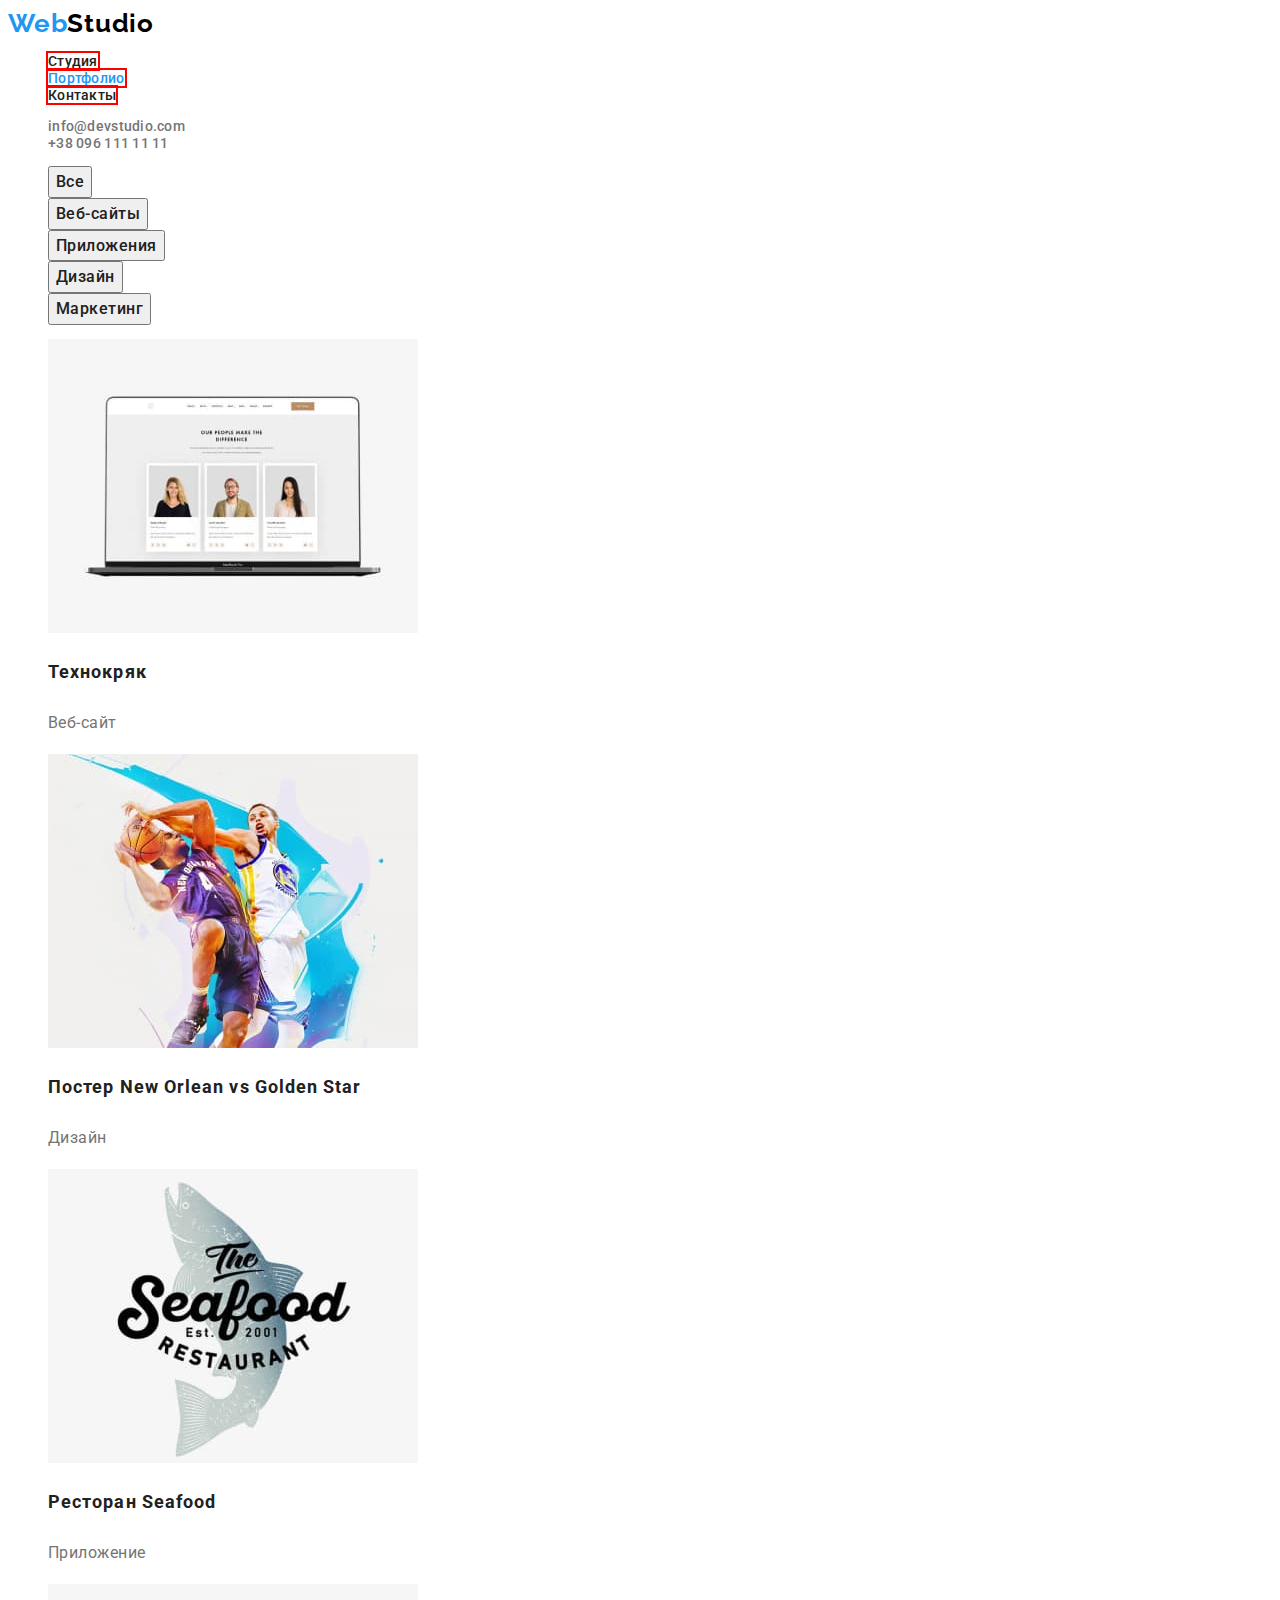
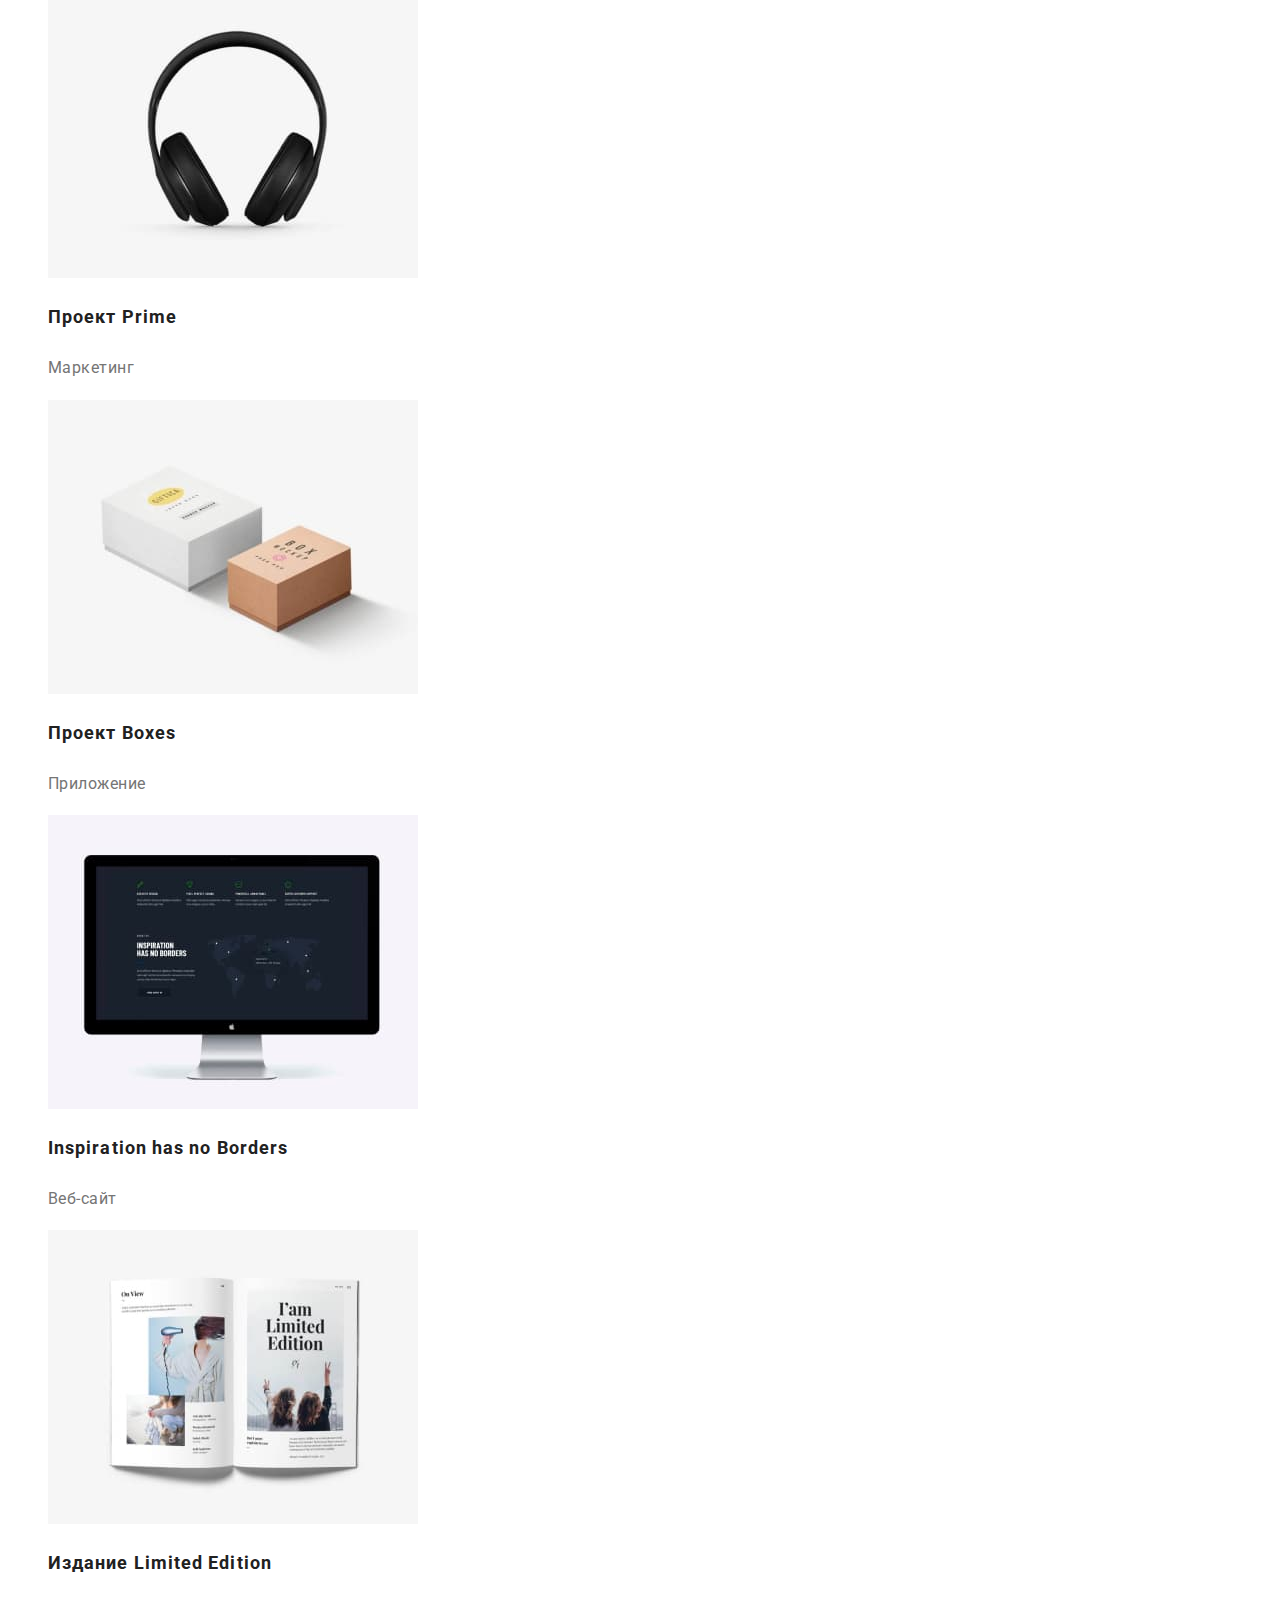
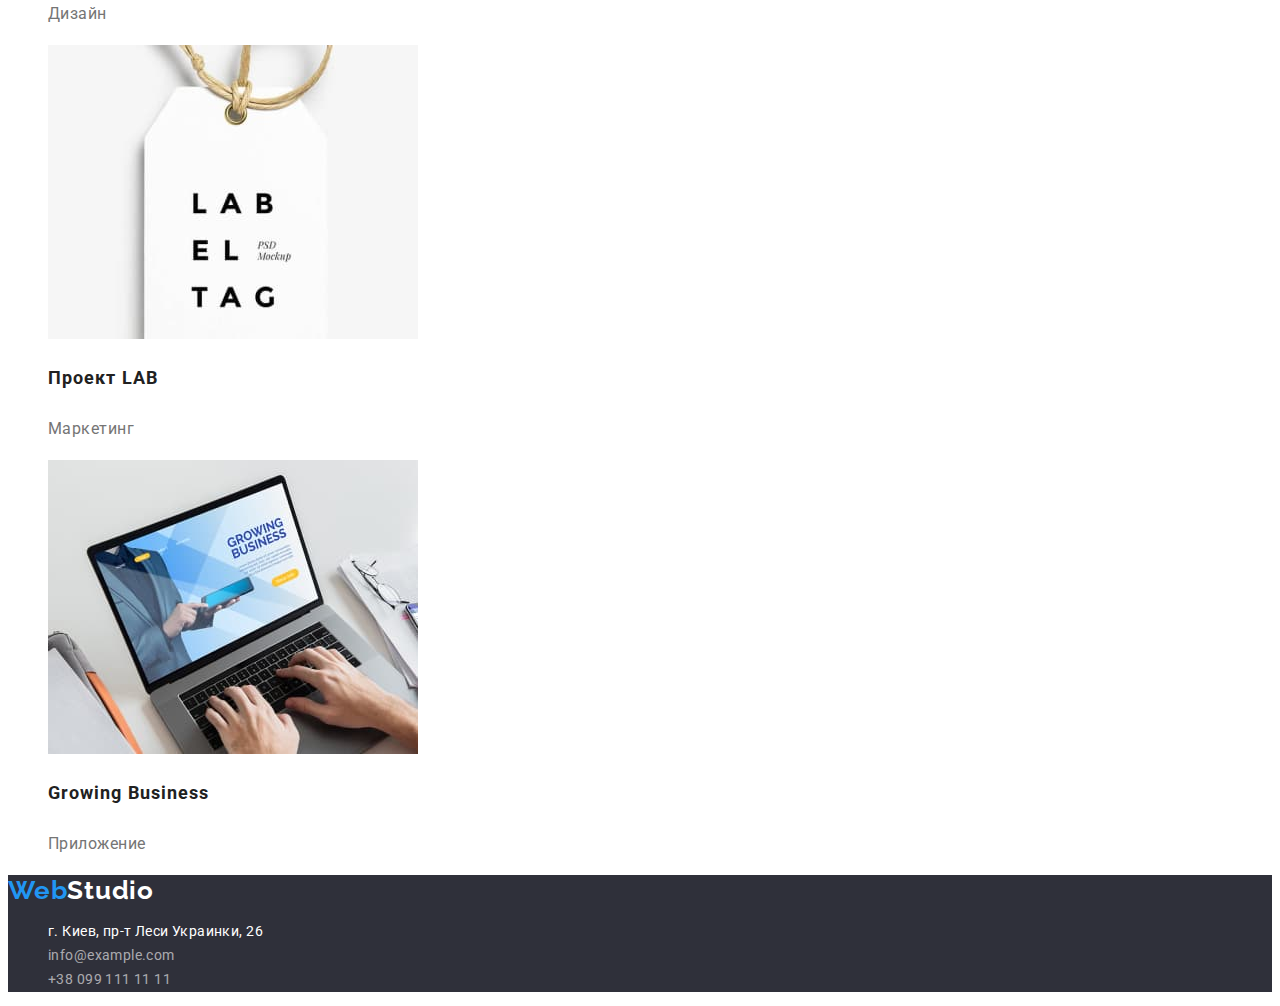
==== portfolio.html @ d34daca7 "Initial commit" ====
<!DOCTYPE html>
<html lang="ru">

<head>
  <meta charset="UTF-8" />
  <meta http-equiv="X-UA-Compatible" content="IE=edge" />
  <meta name="viewport" content="width=device-width, initial-scale=1.0" />
  <title>Наши Проекты</title>
  <link rel="stylesheet" href="./css/styles.css">
  <link rel="preconnect" href="https://fonts.googleapis.com">
  <link rel="preconnect" href="https://fonts.gstatic.com" crossorigin>
  <link href="https://fonts.googleapis.com/css2?family=Raleway:wght@700&family=Roboto:wght@400;500;700;900&display=swap"
    rel="stylesheet">
</head>

<body>
  <header>
    <nav>
      <a href="/" class="logo-black link-item"> <span class="logo-accent">Web</span>Studio</a>
      <ul class="list">
        <li><a href="./index.html" class="section nav-list-item link-item " >Студия</a></li>
        <li><a href="./portfolio.html" class="section nav-list-item link-item current ">Портфолио</a></li>
        <li><a href="" class="section nav-list-item link-item">Контакты</a></li>
      </ul>
    </nav>
    <ul class="list">
      <li><a href="mailto:info@devstudio.com" class="link-item nav-list-item header-contact-info">info@devstudio.com</a></li>
      <li><a href="tel:++380961111111" class="link-item nav-list-item header-contact-info">+38 096 111 11 11</a></li>
    </ul>
  </header>

  <main>
    <section>
      <h1 hidden>Наши проекты</h1>
      <ul class="list">
        <li><button type="button" class="link-item portfolio-bts" >Все</button></li>
        <li><button type="button" class="link-item portfolio-bts" >Веб-сайты</button></li>
        <li><button type="button" class="link-item portfolio-bts" >Приложения</button></li>
        <li><button type="button" class="link-item portfolio-bts" >Дизайн</button></li>
        <li><button type="button" class="link-item portfolio-bts" >Маркетинг</button></li>
      </ul>

      <ul class="list">
        <li>
          <a href=""><img src="./images/portfolio-image/img1.jpg" alt="Веб сайт Технокряк" width="370"
              /></a>
          <p class="portfolio-card-title">Технокряк</p>
          <p class="portfolio-card-item">Веб-сайт</p>
        </li>
        <li>
          <a href=""><img src="./images/portfolio-image/img2.jpg" alt="Дизайн постера" width="370"
               /></a>
          <p class="portfolio-card-title">Постер New Orlean vs Golden Star</p>
          <p class="portfolio-card-item">Дизайн</p>
        </li>
        <li>
          <a href=""><img src="./images/portfolio-image/img3.jpg" alt="Приложение Seafood" width="370"
              /></a>
          <p class="portfolio-card-title">Ресторан Seafood</p>
          <p class="portfolio-card-item">Приложение</p>
        </li>
        <li>
          <a href=""><img src="./images/portfolio-image/img4.jpg" alt="Маркетинговое решение для Prime"
              width="370" /></a>
          <p class="portfolio-card-title">Проект Prime</p>
          <p class="portfolio-card-item">Маркетинг</p>
        </li>
        <li>
          <a href=""><img src="./images/portfolio-image/img5.jpg" alt="Приложение для Boxes" width="370"
               /></a>
          <p class="portfolio-card-title">Проект Boxes</p>
          <p class="portfolio-card-item">Приложение</p>
        </li>
        <li>
          <a href=""><img src="./images/portfolio-image/img6.jpg" alt="Веб сайт Inspiration has no Borders"
              width="370" /></a>
          <p class="portfolio-card-title">Inspiration has no Borders</p>
          <p class="portfolio-card-item">Веб-сайт</p>
        </li>
        <li>
          <a href=""><img src="./images/portfolio-image/img7.jpg" alt="Пример дизайна" width="370"
              /></a>
          <p class="portfolio-card-title">Издание Limited Edition</p>
          <p class="portfolio-card-item">Дизайн</p>
        </li>
        <li>
          <a href=""><img src="./images/portfolio-image/img8.jpg" alt="Маркетинговое решение для LAB" width="370"
              /></a>
          <p class="portfolio-card-title">Проект LAB</p>
          <p class="portfolio-card-item">Маркетинг</p>
        </li>
        <li>
          <a href=""><img src="./images/portfolio-image/img9.jpg" alt="Образец приложения Growing Business"
              width="370" /></a>
          <p class="portfolio-card-title">Growing Business</p>
          <p class="portfolio-card-item">Приложение</p>
        </li>
      </ul>
    </section>
  </main>

  <footer class="hero-footer-bgc">
    <a href="./index.html" class="logo-white link-item"> <span class="logo-accent">Web</span>Studio</a>
    <address>
      <ul class="list">
        <li>
          <a href="https://goo.gl/maps/qaQWtetsvkvFNspj7" class="link-item footer-adress">г. Киев, пр-т Леси Украинки, 26</a>
        </li>
        <li><a href="mailto:info@example.com" class="link-item footer-contact-info">info@example.com</a></li>
        <li><a href="tel:++380991111111" class="link-item footer-contact-info">+38 099 111 11 11</a></li>
      </ul>
    </address>
  </footer>
</body>

</html>
---- css/styles.css ----
/* палитра цветов */
/* основной светло черный #757575
    черный для заголовков #212121
    акцентный синий #2196F3
    белый #FFFFFF
    Полупрозрачные контакты rgba(255, 255, 255, 0.6)        #FFFFFF99
    hover главной кнопки #188CE8
    hero bgc #2F303A
    Наша корманда bgc #F5F4FA
    */

:root {
    --main-color: #757575;
    --secondary-color: #ffffff;
    --section-color: #212121;
    --accent-color: #2196f3;
    --black-color: #000000;
    --footer-contact-color: rgba(255, 255, 255, 0.6);
    --bgc-semiblack: #2f303a;
}

body {
    color: var(--main-color);
    background-color: #ffffff;
    font-family: 'Roboto';
    font-size: 14px;
    
}

.logo-accent {
    color: var(--accent-color);
    font-family: 'Raleway';
    font-weight: 700;
    line-height: 1.19;
    letter-spacing: 0.03em;
    font-size: 26px;
}

.logo-black {
    font-family: 'Raleway';
    color: var(--black-color);
    font-weight: 700;
    font-size: 26px;
    line-height: 1.19;
    letter-spacing: 0.03em;
}

.logo-white {
    color: var(--secondary-color);
    font-family: 'Raleway';
    font-weight: 700;
    font-size: 26px;
    line-height: 1.19;
    letter-spacing: 0.03em;
}

.section {
    color: var(--section-color);
    outline: 2px solid red;
}

.hero-footer-bgc {
    background-color: var(--bgc-semiblack);
}

.nav-list-item {
    font-weight: 500;
    line-height: 1.14;
    letter-spacing: 0.02em;
}

.nav-list-item:hover,
.nav-list-item:focus {
    color: var(--accent-color);
}

.list {
    list-style: none;
}

.link-item {
    text-decoration: none;
}

.current {
    color: var(--accent-color);
}

.header-contact-info {
    color: var(--main-color);
    font-style: normal;
}

.header-contact-info:hover,
.header-contact-info:focus {
    color: var(--accent-color);
    font-style: normal;
}

.footer-contact-info {
    color: var(--footer-contact-color);
    line-height: 1.71;
    letter-spacing: 0.03em;
    font-style: normal;
}

.footer-contact-info:hover,
.footer-contact-info:focus {
    color: var(--accent-color);
    font-style: normal;
}

.footer-adress {
    color: var(--secondary-color);
    line-height: 1.71;
    letter-spacing: 0.03em;
    font-style: normal;
}

.hero-title {
    color: var(--secondary-color);
    font-weight: 900;
    font-size: 44px;
    line-height: 1.36;
    text-align: center;
    letter-spacing: 0.06em;
    text-transform: uppercase;
    
}

.hero-btn {
    font-family: inherit;
    font-weight: 700;
    font-size: 16px;
    line-height: 1.88;
    display: flex;
    align-items: center;
    text-align: center;
    letter-spacing: 0.06em;
    color: var(--secondary-color);
    background-color: #2196F3;
    cursor: pointer;
}

.hero-btn:hover,
.hero-btn:focus {
    background-color: #188CE8;
}

.features-title {
    font-size: 14px;
    font-weight: 700;
    text-transform: uppercase;
    color: var(--section-color);
}

.jobs-team-title {
    font-weight: 700;
    font-size: 36px;
    line-height: 1.17;
    text-align: center;
    letter-spacing: 0.03em;

}

.card-item-title {
    font-weight: 500;
    font-size: 16px;
    line-height: 1.19;
    /* text-align: center; */
    letter-spacing: 0.03em;
}

.card-item-prof {
    font-size: 16px;
    line-height: 1.19;
    /* text-align: center; */
    letter-spacing: 0.03em;
    color: var(--main-color);
}

.portfolio-bts {
    font-family: inherit;
    font-weight: 500;
    font-size: 16px;
    line-height: 1.62;
    text-align: center;
    letter-spacing: 0.03em;
    color: var(--section-color);
    cursor: pointer;
}

.portfolio-bts:hover,
.portfolio-bts:focus {
    background-color: var(--accent-color);
}

.portfolio-card-title {
    font-weight: 700;
    font-size: 18px;
    line-height: 2.0;
    letter-spacing: 0.06em;
    color: var(--section-color);
}

.portfolio-card-item {
    font-size: 16px;
    line-height: 1.88;
    letter-spacing: 0.03em;

}
.our-team-bgc {
    background-color: #F5F4FA;
}
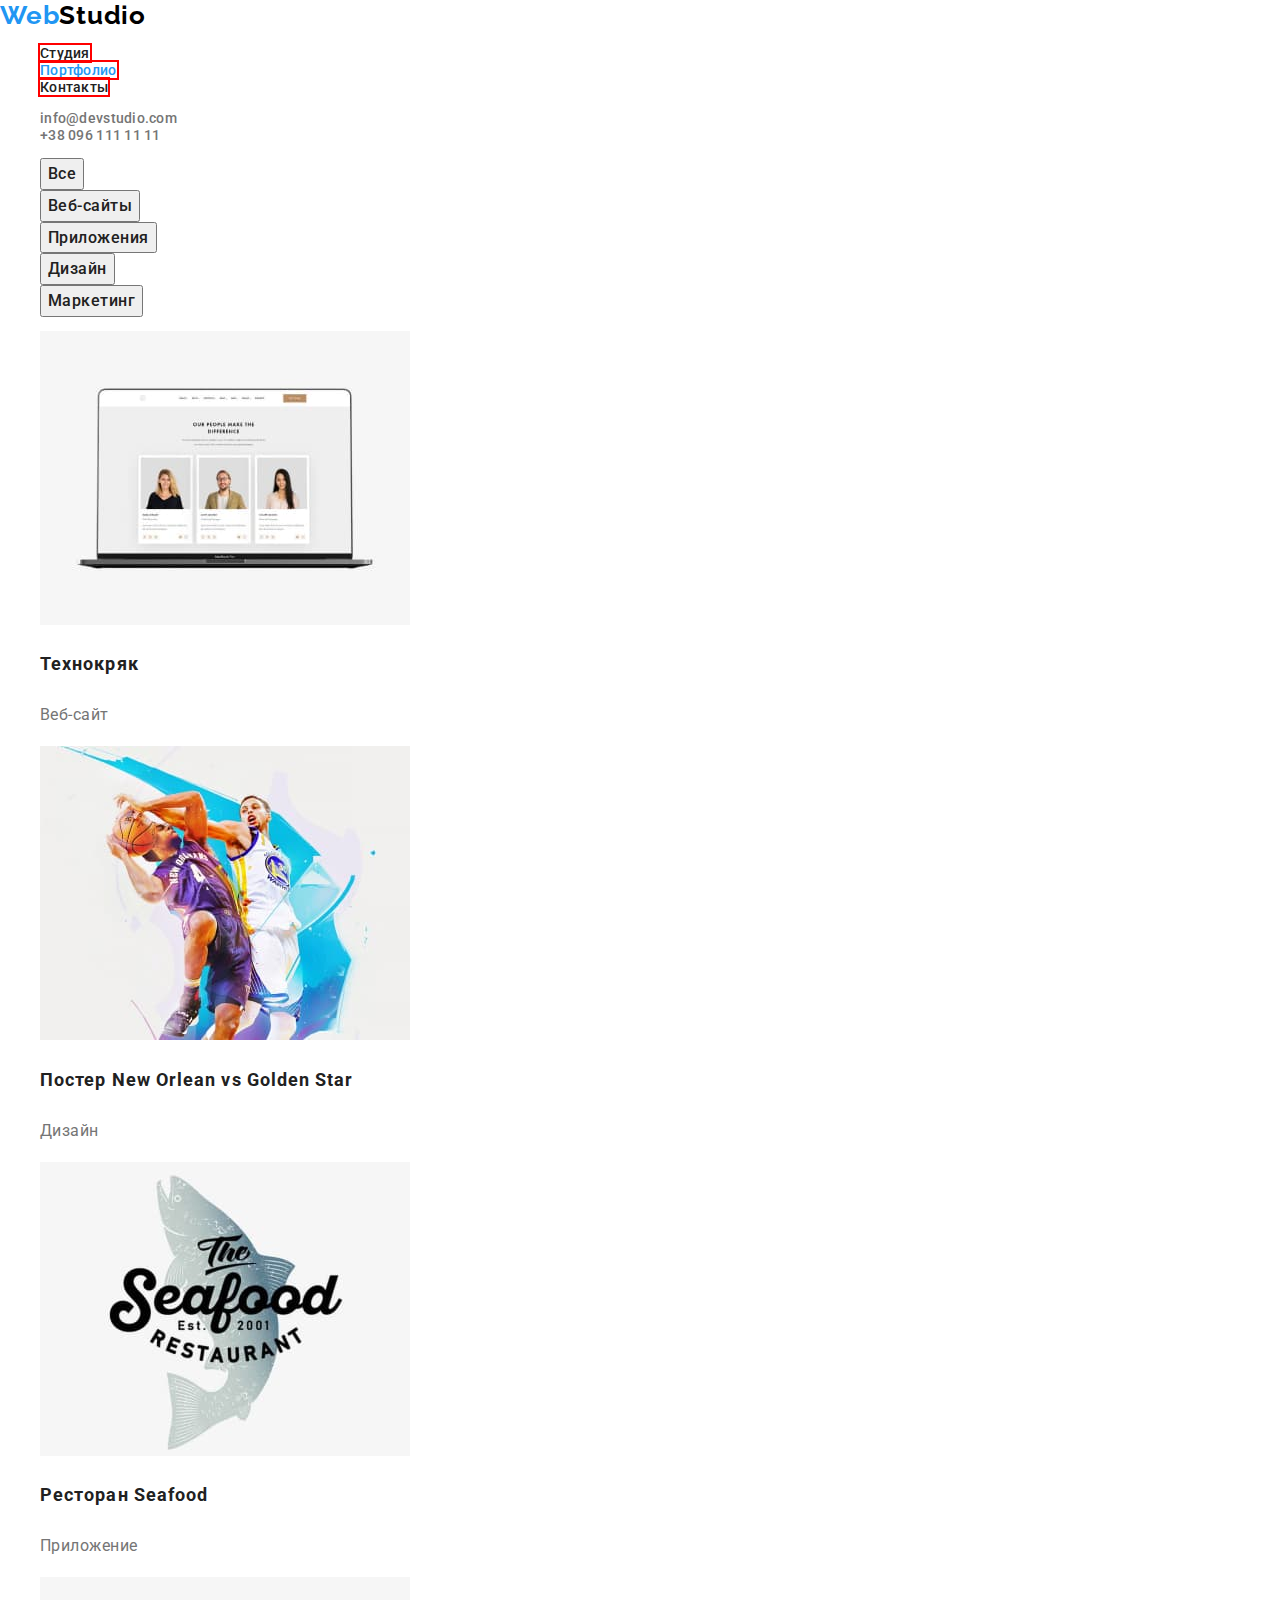
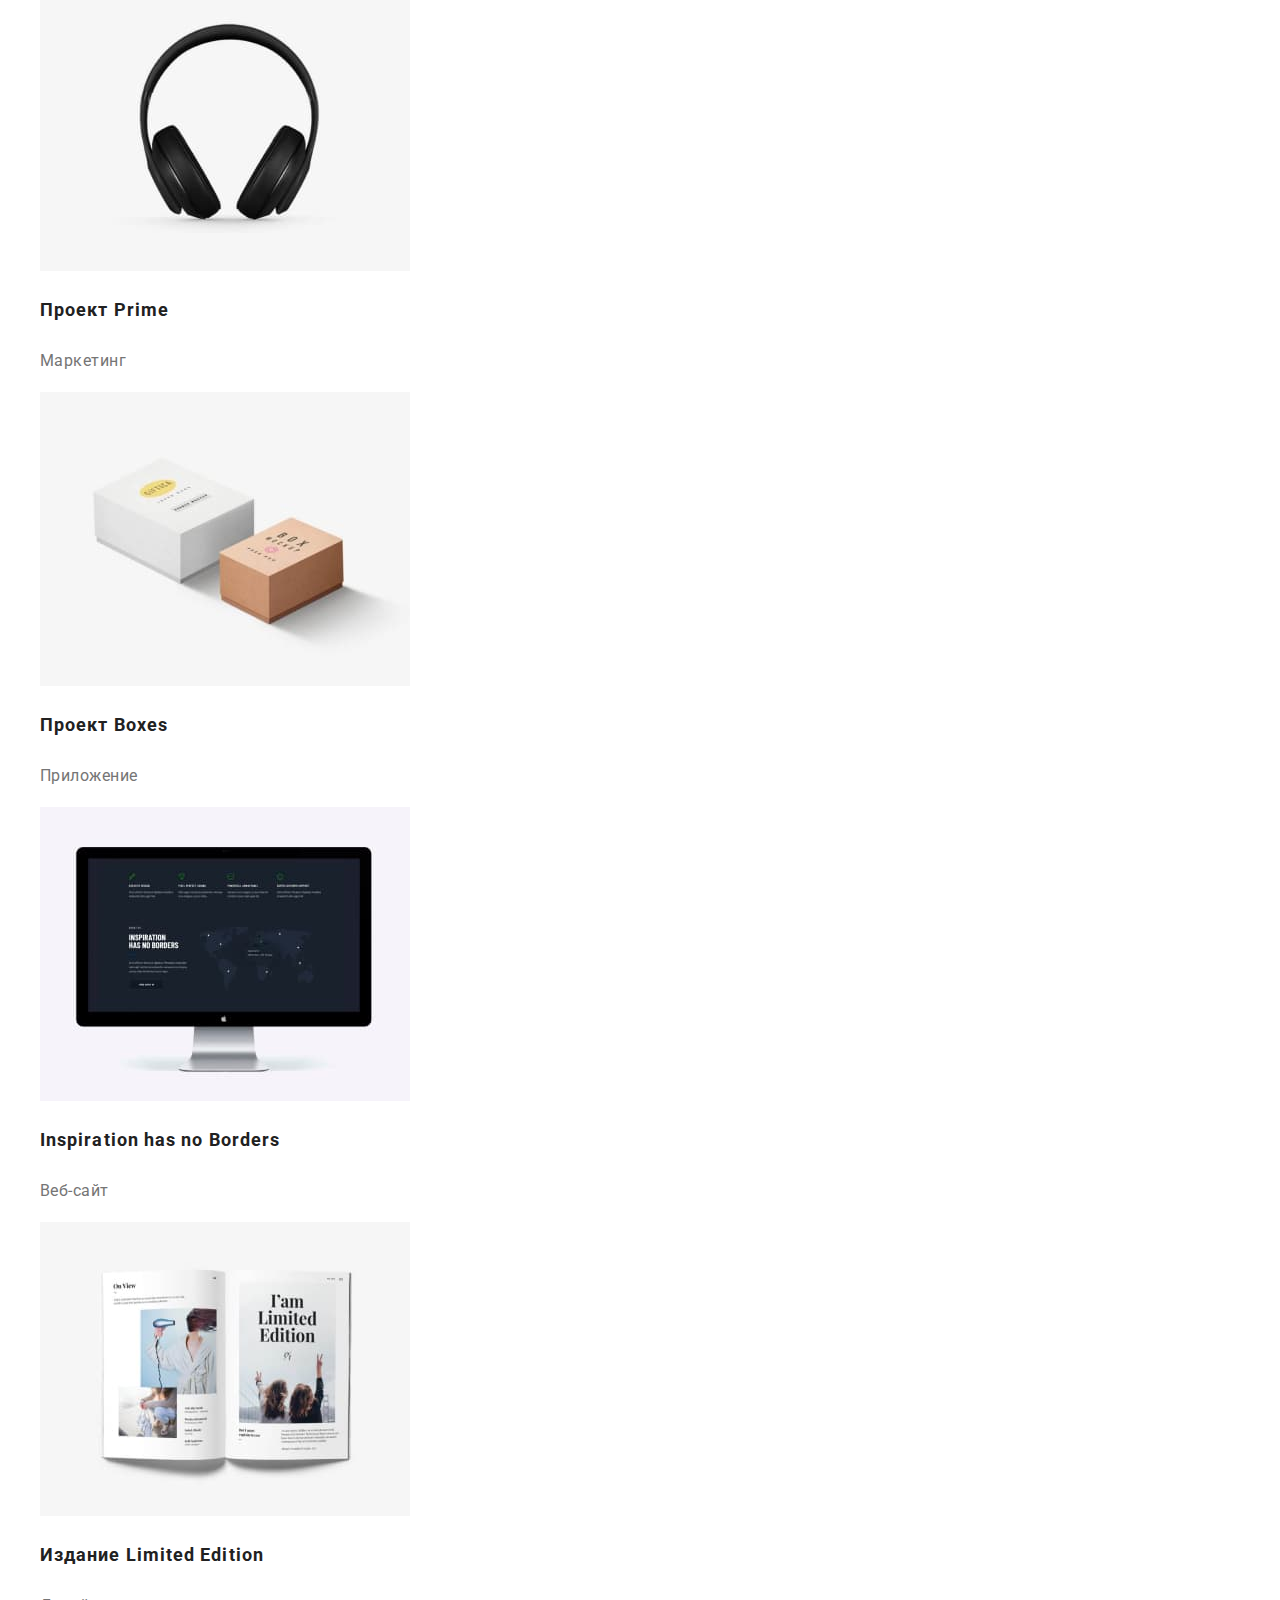
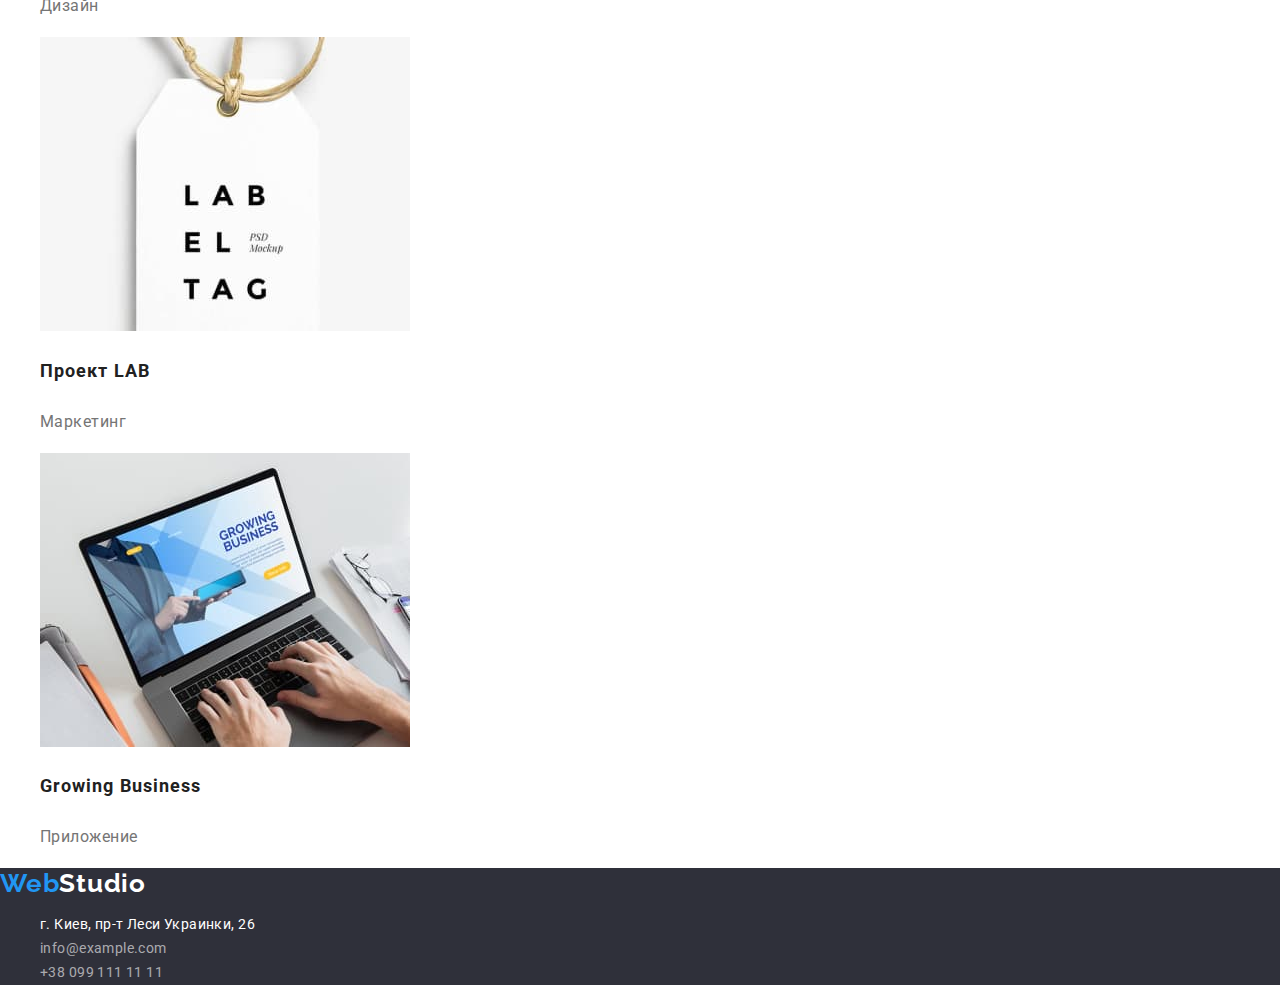
==== commit 3dee3780: "normalize" ====
--- a/portfolio.html
+++ b/portfolio.html
@@ -6,6 +6,7 @@
   <meta http-equiv="X-UA-Compatible" content="IE=edge" />
   <meta name="viewport" content="width=device-width, initial-scale=1.0" />
   <title>Наши Проекты</title>
+  <link rel="stylesheet" href="https://cdnjs.cloudflare.com/ajax/libs/modern-normalize/1.1.0/modern-normalize.min.css">
   <link rel="stylesheet" href="./css/styles.css">
   <link rel="preconnect" href="https://fonts.googleapis.com">
   <link rel="preconnect" href="https://fonts.gstatic.com" crossorigin>
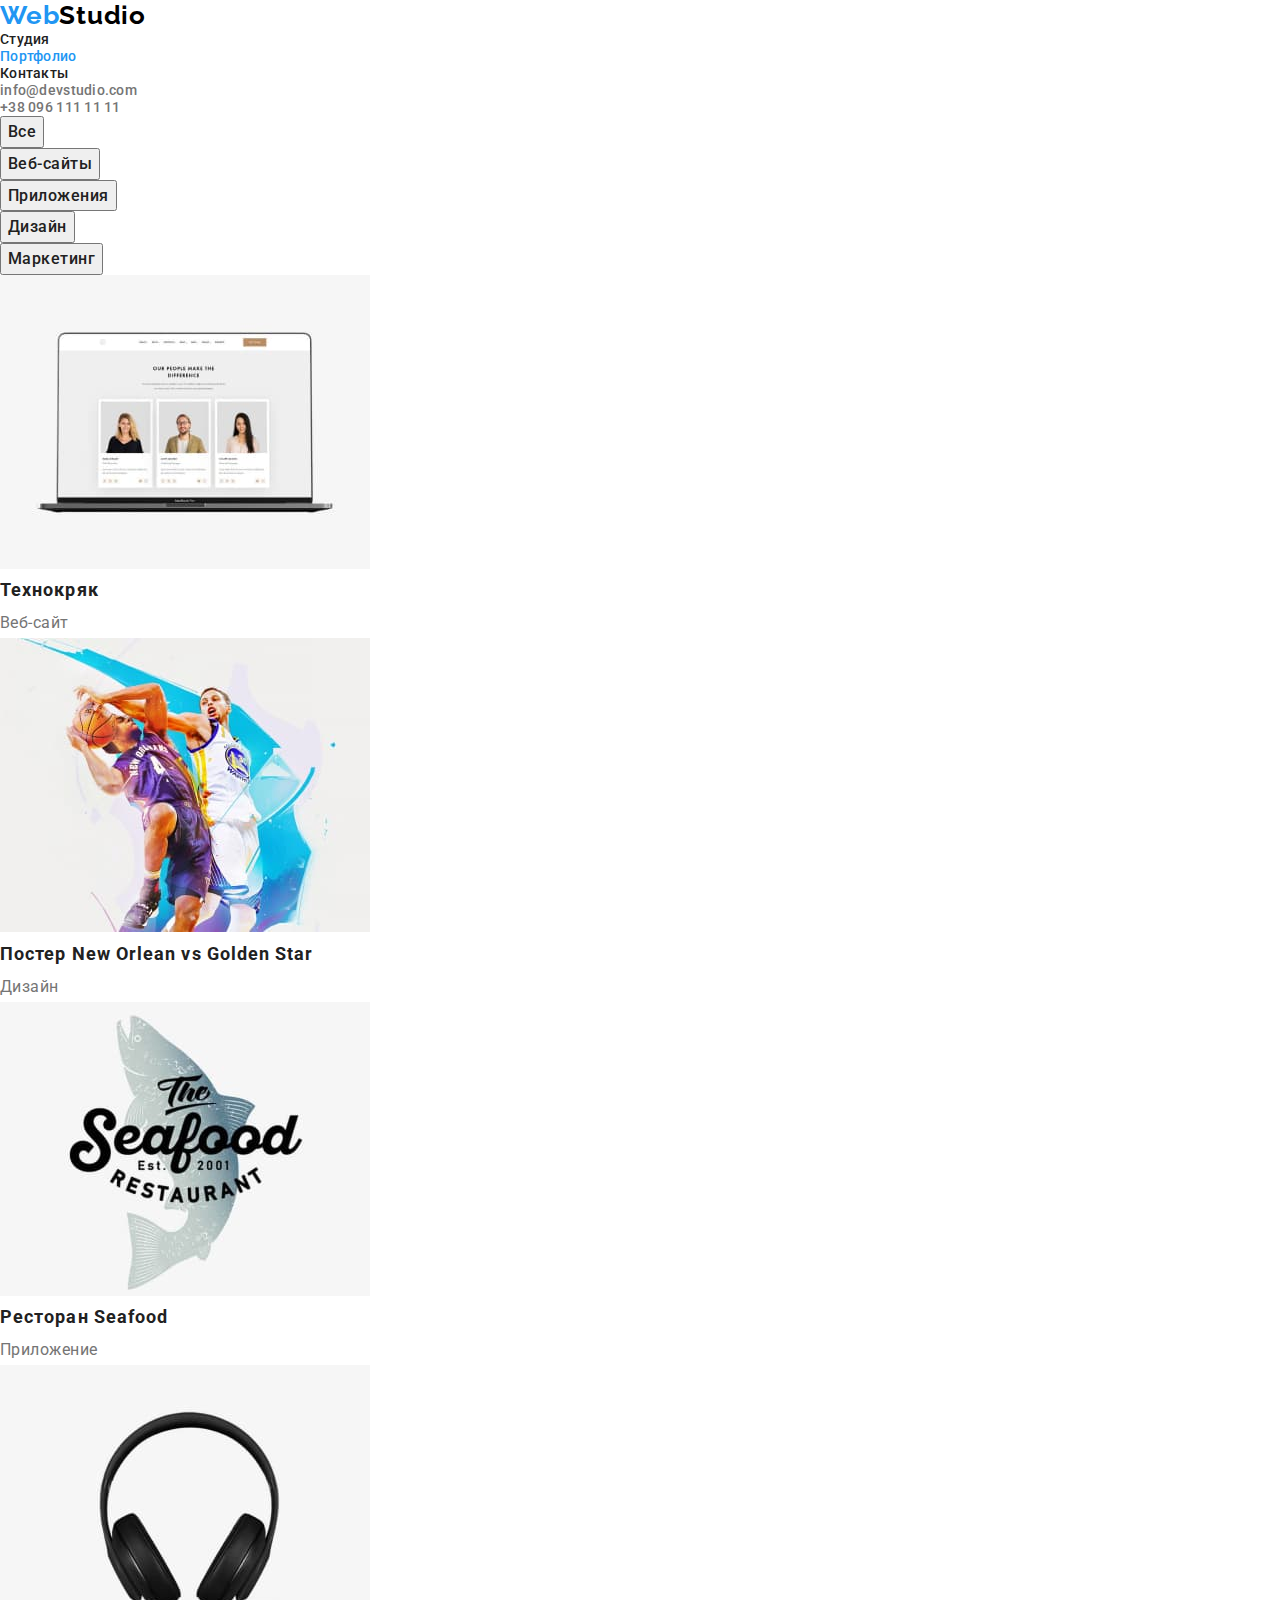
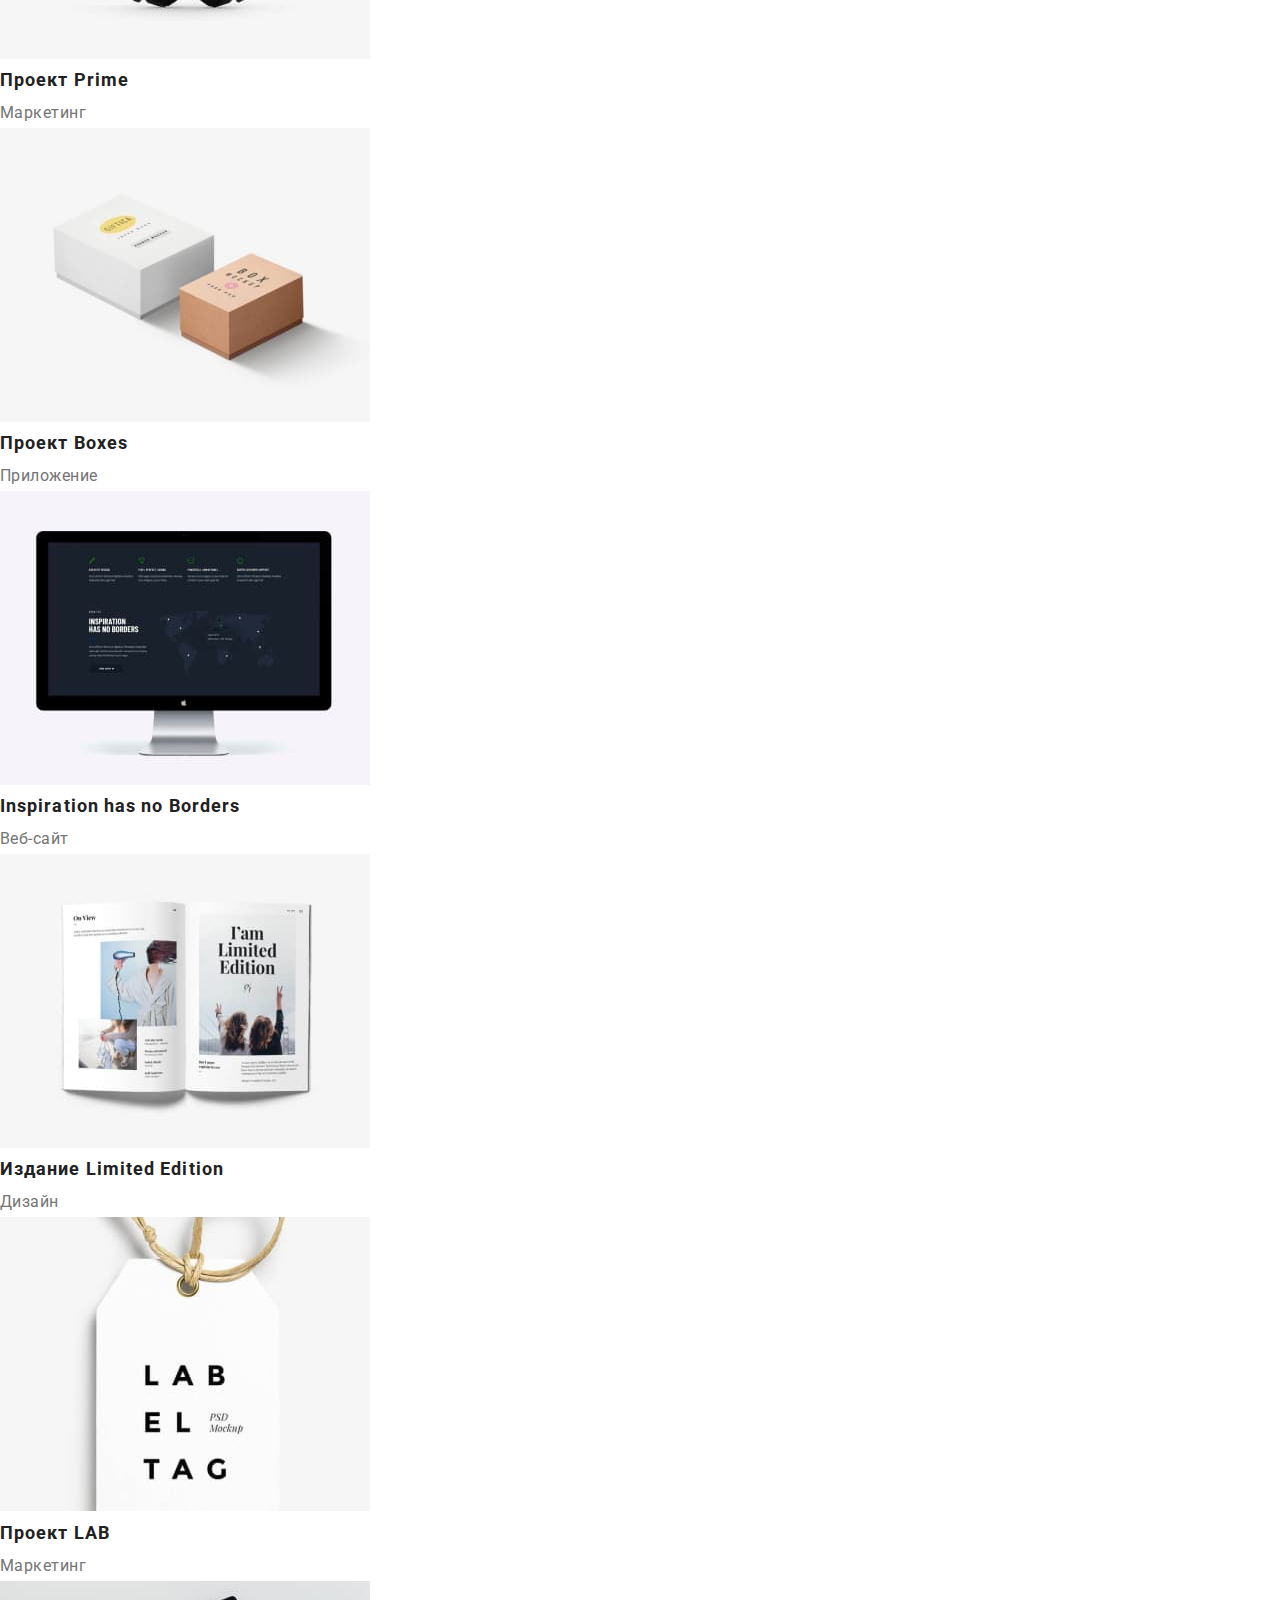
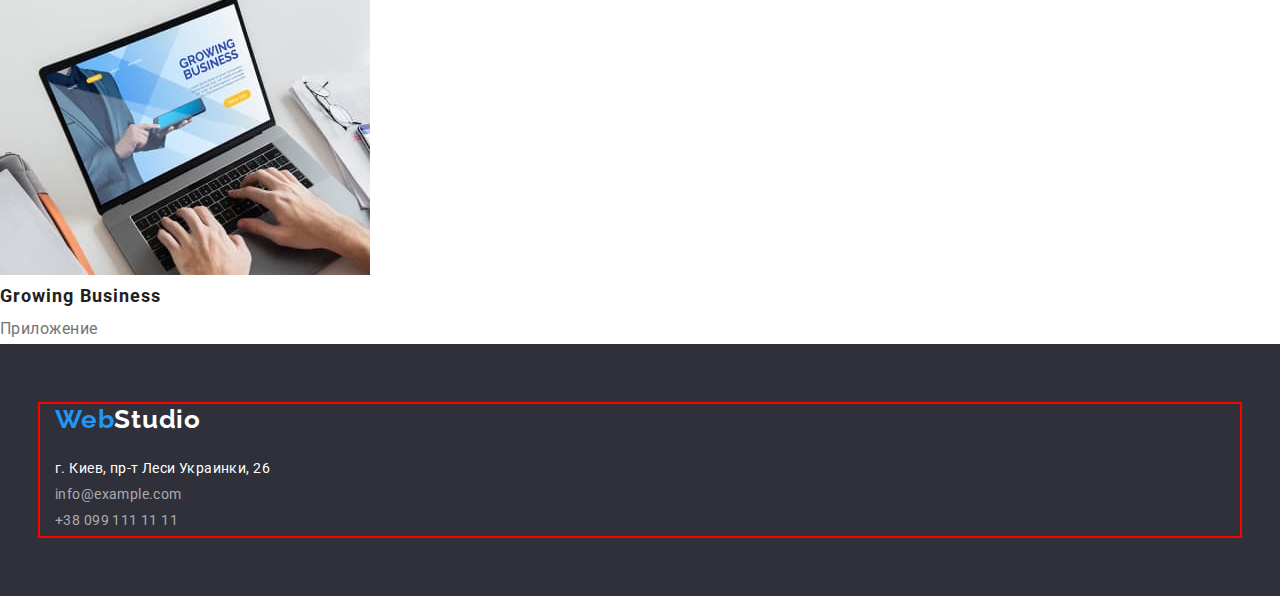
==== commit 463829c4: "3" ====
--- a/portfolio.html
+++ b/portfolio.html
@@ -19,13 +19,14 @@
     <nav>
       <a href="/" class="logo-black link-item"> <span class="logo-accent">Web</span>Studio</a>
       <ul class="list">
-        <li><a href="./index.html" class="section nav-list-item link-item " >Студия</a></li>
+        <li><a href="./index.html" class="section nav-list-item link-item ">Студия</a></li>
         <li><a href="./portfolio.html" class="section nav-list-item link-item current ">Портфолио</a></li>
         <li><a href="" class="section nav-list-item link-item">Контакты</a></li>
       </ul>
     </nav>
     <ul class="list">
-      <li><a href="mailto:info@devstudio.com" class="link-item nav-list-item header-contact-info">info@devstudio.com</a></li>
+      <li><a href="mailto:info@devstudio.com" class="link-item nav-list-item header-contact-info">info@devstudio.com</a>
+      </li>
       <li><a href="tel:++380961111111" class="link-item nav-list-item header-contact-info">+38 096 111 11 11</a></li>
     </ul>
   </header>
@@ -34,29 +35,26 @@
     <section>
       <h1 hidden>Наши проекты</h1>
       <ul class="list">
-        <li><button type="button" class="link-item portfolio-bts" >Все</button></li>
-        <li><button type="button" class="link-item portfolio-bts" >Веб-сайты</button></li>
-        <li><button type="button" class="link-item portfolio-bts" >Приложения</button></li>
-        <li><button type="button" class="link-item portfolio-bts" >Дизайн</button></li>
-        <li><button type="button" class="link-item portfolio-bts" >Маркетинг</button></li>
+        <li><button type="button" class="link-item portfolio-bts">Все</button></li>
+        <li><button type="button" class="link-item portfolio-bts">Веб-сайты</button></li>
+        <li><button type="button" class="link-item portfolio-bts">Приложения</button></li>
+        <li><button type="button" class="link-item portfolio-bts">Дизайн</button></li>
+        <li><button type="button" class="link-item portfolio-bts">Маркетинг</button></li>
       </ul>
 
       <ul class="list">
         <li>
-          <a href=""><img src="./images/portfolio-image/img1.jpg" alt="Веб сайт Технокряк" width="370"
-              /></a>
+          <a href=""><img src="./images/portfolio-image/img1.jpg" alt="Веб сайт Технокряк" width="370" /></a>
           <p class="portfolio-card-title">Технокряк</p>
           <p class="portfolio-card-item">Веб-сайт</p>
         </li>
         <li>
-          <a href=""><img src="./images/portfolio-image/img2.jpg" alt="Дизайн постера" width="370"
-               /></a>
+          <a href=""><img src="./images/portfolio-image/img2.jpg" alt="Дизайн постера" width="370" /></a>
           <p class="portfolio-card-title">Постер New Orlean vs Golden Star</p>
           <p class="portfolio-card-item">Дизайн</p>
         </li>
         <li>
-          <a href=""><img src="./images/portfolio-image/img3.jpg" alt="Приложение Seafood" width="370"
-              /></a>
+          <a href=""><img src="./images/portfolio-image/img3.jpg" alt="Приложение Seafood" width="370" /></a>
           <p class="portfolio-card-title">Ресторан Seafood</p>
           <p class="portfolio-card-item">Приложение</p>
         </li>
@@ -67,8 +65,7 @@
           <p class="portfolio-card-item">Маркетинг</p>
         </li>
         <li>
-          <a href=""><img src="./images/portfolio-image/img5.jpg" alt="Приложение для Boxes" width="370"
-               /></a>
+          <a href=""><img src="./images/portfolio-image/img5.jpg" alt="Приложение для Boxes" width="370" /></a>
           <p class="portfolio-card-title">Проект Boxes</p>
           <p class="portfolio-card-item">Приложение</p>
         </li>
@@ -79,14 +76,12 @@
           <p class="portfolio-card-item">Веб-сайт</p>
         </li>
         <li>
-          <a href=""><img src="./images/portfolio-image/img7.jpg" alt="Пример дизайна" width="370"
-              /></a>
+          <a href=""><img src="./images/portfolio-image/img7.jpg" alt="Пример дизайна" width="370" /></a>
           <p class="portfolio-card-title">Издание Limited Edition</p>
           <p class="portfolio-card-item">Дизайн</p>
         </li>
         <li>
-          <a href=""><img src="./images/portfolio-image/img8.jpg" alt="Маркетинговое решение для LAB" width="370"
-              /></a>
+          <a href=""><img src="./images/portfolio-image/img8.jpg" alt="Маркетинговое решение для LAB" width="370" /></a>
           <p class="portfolio-card-title">Проект LAB</p>
           <p class="portfolio-card-item">Маркетинг</p>
         </li>
@@ -100,17 +95,22 @@
     </section>
   </main>
 
-  <footer class="hero-footer-bgc">
-    <a href="./index.html" class="logo-white link-item"> <span class="logo-accent">Web</span>Studio</a>
-    <address>
-      <ul class="list">
-        <li>
-          <a href="https://goo.gl/maps/qaQWtetsvkvFNspj7" class="link-item footer-adress">г. Киев, пр-т Леси Украинки, 26</a>
-        </li>
-        <li><a href="mailto:info@example.com" class="link-item footer-contact-info">info@example.com</a></li>
-        <li><a href="tel:++380991111111" class="link-item footer-contact-info">+38 099 111 11 11</a></li>
-      </ul>
-    </address>
+  <footer class="section hero-footer-bgc footer">
+    <div class="container">
+      <a href="./index.html" class="logo-white link-item"> <span class="logo-accent">Web</span>Studio</a>
+      <address>
+        <ul class="list footer-list">
+          <li class="footer-list-item">
+            <a href="https://goo.gl/maps/qaQWtetsvkvFNspj7" class="link-item footer-adress">г. Киев, пр-т Леси Украинки,
+              26</a>
+          </li>
+          <li class="footer-list-item"><a href="mailto:info@example.com"
+              class="link-item footer-contact-info">info@example.com</a></li>
+          <li class="footer-list-item"><a href="tel:++380991111111" class="link-item footer-contact-info">+38 099 111 11
+              11</a></li>
+        </ul>
+      </address>
+    </div>
   </footer>
 </body>
 
--- a/css/styles.css
+++ b/css/styles.css
@@ -19,12 +19,39 @@
     --bgc-semiblack: #2f303a;
 }
 
+h1,
+h2,
+h3,
+h4,
+h5,
+h6,
+ul,
+li,
+p {
+    margin: 0;
+    padding: 0;
+}
+
+
 body {
     color: var(--main-color);
     background-color: #ffffff;
     font-family: 'Roboto';
     font-size: 14px;
-    
+
+}
+
+.section {
+    color: var(--section-color);
+
+}
+
+.container {
+    width: 1200px;
+    padding: 0 15px;
+    margin: 0 auto;
+    outline: 2px solid red;
+
 }
 
 .logo-accent {
@@ -54,19 +81,21 @@
     letter-spacing: 0.03em;
 }
 
-.section {
-    color: var(--section-color);
-    outline: 2px solid red;
-}
+
 
 .hero-footer-bgc {
     background-color: var(--bgc-semiblack);
+}
+
+.header {
+    padding: 24px 0;
 }
 
 .nav-list-item {
     font-weight: 500;
     line-height: 1.14;
     letter-spacing: 0.02em;
+    color: var(--section-color);
 }
 
 .nav-list-item:hover,
@@ -95,6 +124,22 @@
 .header-contact-info:focus {
     color: var(--accent-color);
     font-style: normal;
+}
+
+.footer {
+    padding: 60px 0;
+}
+
+.footer-list {
+    height: 81px;
+    display: flex;
+    flex-direction: column;
+    justify-content: space-evenly;
+    margin-top: 20px;
+}
+
+.footer-list-item {
+
 }
 
 .footer-contact-info {
@@ -117,15 +162,23 @@
     font-style: normal;
 }
 
+.hero {
+    padding: 200px 0;
+    text-align: center;
+}
+
 .hero-title {
+    max-width: 696px;
+    margin: 0 auto;
     color: var(--secondary-color);
     font-weight: 900;
     font-size: 44px;
     line-height: 1.36;
-    text-align: center;
     letter-spacing: 0.06em;
     text-transform: uppercase;
-    
+    margin-bottom: 30px;
+
+
 }
 
 .hero-btn {
@@ -133,13 +186,18 @@
     font-weight: 700;
     font-size: 16px;
     line-height: 1.88;
-    display: flex;
-    align-items: center;
-    text-align: center;
+    display: inline-block;
     letter-spacing: 0.06em;
     color: var(--secondary-color);
     background-color: #2196F3;
     cursor: pointer;
+    box-shadow: 0px 4px 4px rgba(0, 0, 0, 0.15);
+    border-radius: 4px;
+    padding: 10px 32px;
+    min-width: 200px;
+    height: 50px;
+    border: 1px solid transparent;
+
 }
 
 .hero-btn:hover,
@@ -147,11 +205,32 @@
     background-color: #188CE8;
 }
 
+
+.features {
+    display: flex;
+    margin: 94px auto;
+}
+
+.features-item {
+    flex-basis: 270px;
+    margin-right: 30px;
+    margin-left: 0;
+
+}
+
+.features-item:last-child {
+    margin-right: 0;
+}
+
 .features-title {
     font-size: 14px;
     font-weight: 700;
     text-transform: uppercase;
     color: var(--section-color);
+}
+
+.features-text {
+    color: var(--main-color);
 }
 
 .jobs-team-title {
@@ -160,8 +239,46 @@
     line-height: 1.17;
     text-align: center;
     letter-spacing: 0.03em;
-
-}
+    margin-bottom: 50px;
+
+}
+
+.jobs-list {
+    display: flex;
+    margin-right: -30px;
+    margin-bottom: 94px;
+
+}
+
+.jobs-list-item {
+    flex-basis: calc(100% / 3 -30px);
+    margin-right: 30px;
+}
+
+.team{
+    padding: 94px 0;
+}
+.team-title {
+    font-weight: 700;
+    font-size: 36px;
+    line-height: 1.17;
+    text-align: center;
+    letter-spacing: 0.03em;
+    margin-bottom: 50px;
+
+}
+
+.team-list{
+    display: flex;
+    padding-right: -30px;
+}
+
+.team-list-item{
+    flex-basis: calc(100% / 4 -30px);
+    padding-right: 30px;
+
+}
+
 
 .card-item-title {
     font-weight: 500;
@@ -178,6 +295,14 @@
     letter-spacing: 0.03em;
     color: var(--main-color);
 }
+.our-team-bgc {
+    background-color: #F5F4FA;
+}
+
+
+/* P O R T F O L I O  */
+
+
 
 .portfolio-bts {
     font-family: inherit;
@@ -209,6 +334,4 @@
     letter-spacing: 0.03em;
 
 }
-.our-team-bgc {
-    background-color: #F5F4FA;
-}+
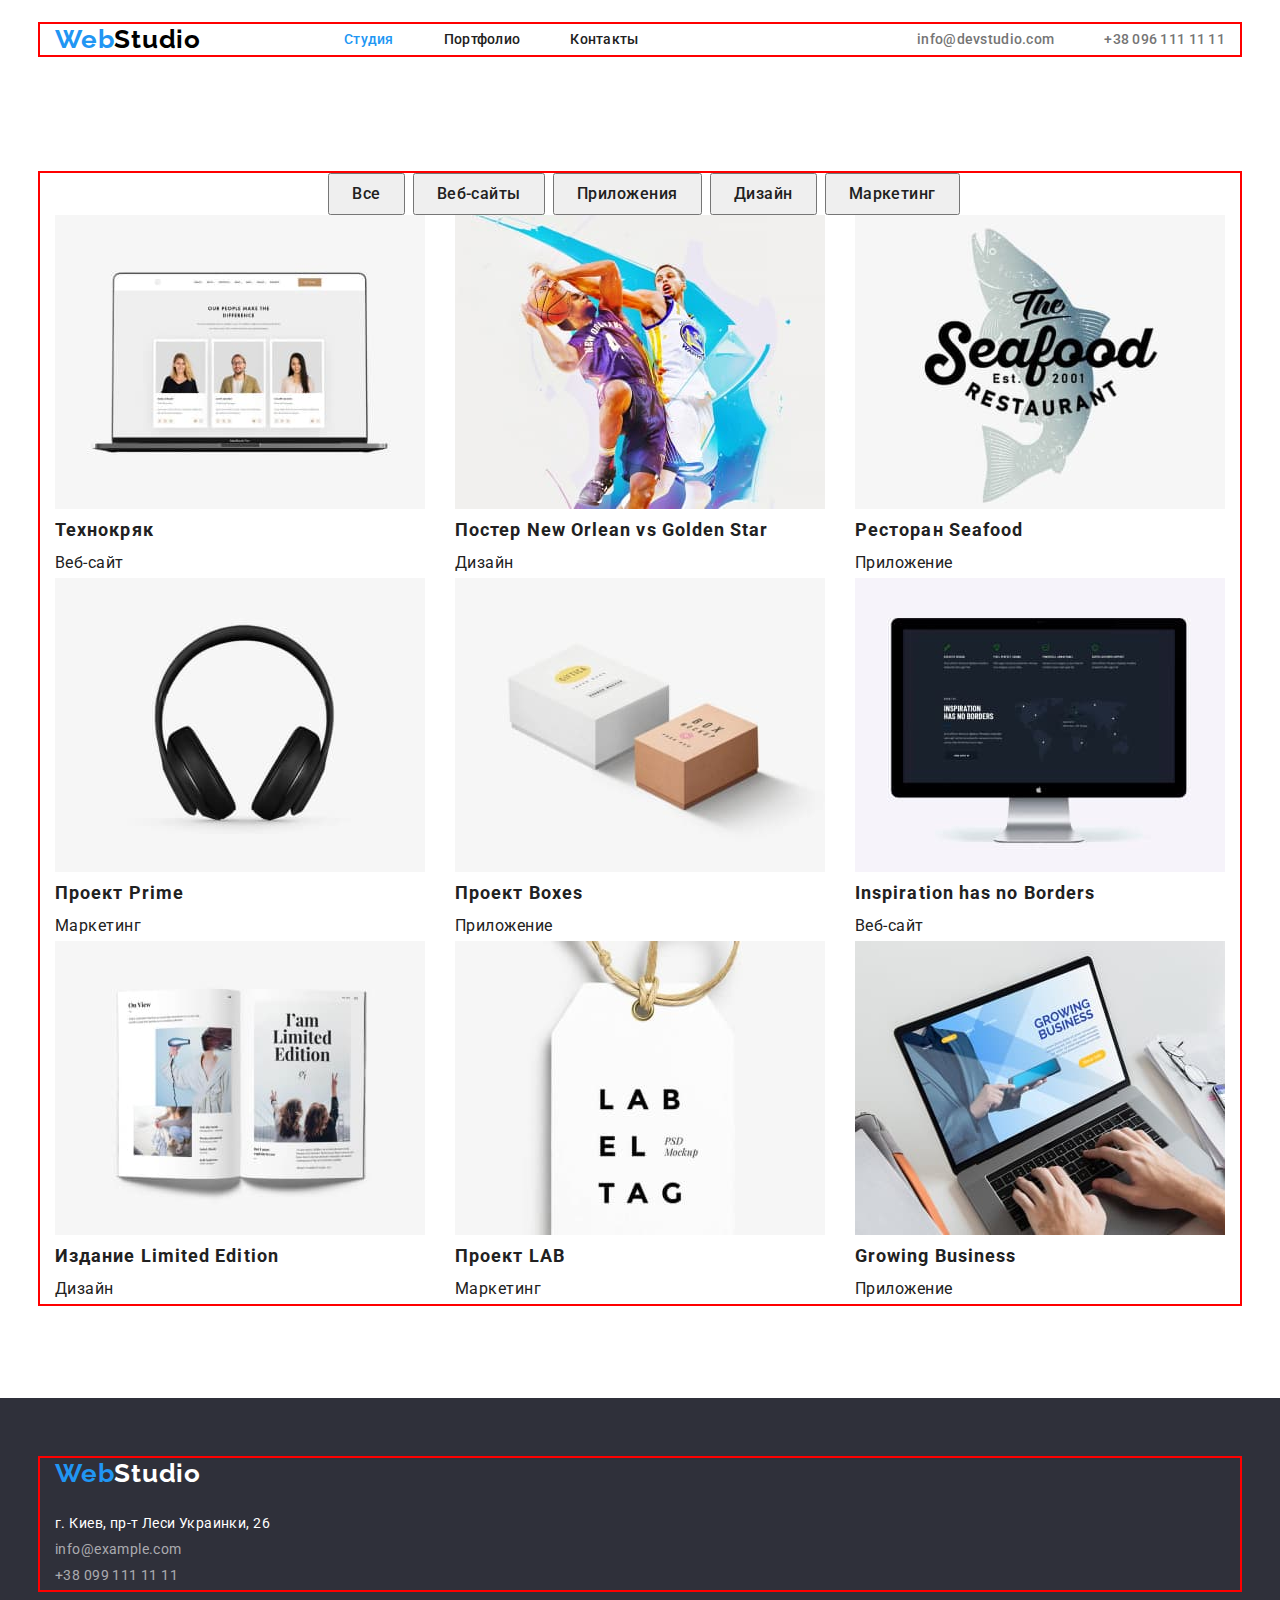
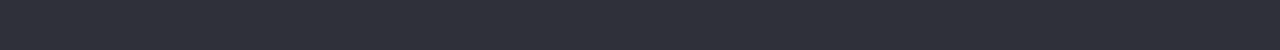
==== commit afc0470b: "finally ended, i think ^^" ====
--- a/portfolio.html
+++ b/portfolio.html
@@ -15,26 +15,29 @@
 </head>
 
 <body>
-  <header>
-    <nav>
-      <a href="/" class="logo-black link-item"> <span class="logo-accent">Web</span>Studio</a>
-      <ul class="list">
-        <li><a href="./index.html" class="section nav-list-item link-item ">Студия</a></li>
-        <li><a href="./portfolio.html" class="section nav-list-item link-item current ">Портфолио</a></li>
-        <li><a href="" class="section nav-list-item link-item">Контакты</a></li>
+  <header class="section header">
+    <div class="container top-header-nav">
+      <nav class="header-nav">
+        <a href="/" class="logo-black link-item"> <span class="logo-accent">Web</span>Studio</a>
+        <ul class="section list header-nav-list">
+          <li><a href="./index.html" class="nav-list-item link-item current">Студия</a></li>
+          <li><a href="./portfolio.html" class=" nav-list-item link-item">Портфолио</a></li>
+          <li><a href="" class=" nav-list-item link-item">Контакты</a></li>
+        </ul>
+      </nav>
+      <ul class="list header-nav-list">
+        <li><a href="mailto:info@devstudio.com" class="link-item nav-list-item header-contact-info">info@devstudio.com</a>
+        </li>
+        <li><a href="tel:++380961111111" class="link-item nav-list-item header-contact-info">+38 096 111 11 11</a></li>
       </ul>
-    </nav>
-    <ul class="list">
-      <li><a href="mailto:info@devstudio.com" class="link-item nav-list-item header-contact-info">info@devstudio.com</a>
-      </li>
-      <li><a href="tel:++380961111111" class="link-item nav-list-item header-contact-info">+38 096 111 11 11</a></li>
-    </ul>
+    </div>
   </header>
 
-  <main>
-    <section>
+  <main class="portfolio-main">
+    <section class="section">
+      <div class="container">
       <h1 hidden>Наши проекты</h1>
-      <ul class="list">
+      <ul class="list portfolio-btns-list">
         <li><button type="button" class="link-item portfolio-bts">Все</button></li>
         <li><button type="button" class="link-item portfolio-bts">Веб-сайты</button></li>
         <li><button type="button" class="link-item portfolio-bts">Приложения</button></li>
@@ -42,56 +45,57 @@
         <li><button type="button" class="link-item portfolio-bts">Маркетинг</button></li>
       </ul>
 
-      <ul class="list">
-        <li>
+      <ul class="list portfolio-list">
+        <li class="portfolio-list-item">
           <a href=""><img src="./images/portfolio-image/img1.jpg" alt="Веб сайт Технокряк" width="370" /></a>
           <p class="portfolio-card-title">Технокряк</p>
           <p class="portfolio-card-item">Веб-сайт</p>
         </li>
-        <li>
+        <li class="portfolio-list-item">
           <a href=""><img src="./images/portfolio-image/img2.jpg" alt="Дизайн постера" width="370" /></a>
           <p class="portfolio-card-title">Постер New Orlean vs Golden Star</p>
           <p class="portfolio-card-item">Дизайн</p>
         </li>
-        <li>
+        <li class="portfolio-list-item">
           <a href=""><img src="./images/portfolio-image/img3.jpg" alt="Приложение Seafood" width="370" /></a>
           <p class="portfolio-card-title">Ресторан Seafood</p>
           <p class="portfolio-card-item">Приложение</p>
         </li>
-        <li>
+        <li class="portfolio-list-item">
           <a href=""><img src="./images/portfolio-image/img4.jpg" alt="Маркетинговое решение для Prime"
               width="370" /></a>
           <p class="portfolio-card-title">Проект Prime</p>
           <p class="portfolio-card-item">Маркетинг</p>
         </li>
-        <li>
+        <li class="portfolio-list-item">
           <a href=""><img src="./images/portfolio-image/img5.jpg" alt="Приложение для Boxes" width="370" /></a>
           <p class="portfolio-card-title">Проект Boxes</p>
           <p class="portfolio-card-item">Приложение</p>
         </li>
-        <li>
+        <li class="portfolio-list-item">
           <a href=""><img src="./images/portfolio-image/img6.jpg" alt="Веб сайт Inspiration has no Borders"
               width="370" /></a>
           <p class="portfolio-card-title">Inspiration has no Borders</p>
           <p class="portfolio-card-item">Веб-сайт</p>
         </li>
-        <li>
+        <li class="portfolio-list-item">
           <a href=""><img src="./images/portfolio-image/img7.jpg" alt="Пример дизайна" width="370" /></a>
           <p class="portfolio-card-title">Издание Limited Edition</p>
           <p class="portfolio-card-item">Дизайн</p>
         </li>
-        <li>
+        <li class="portfolio-list-item">
           <a href=""><img src="./images/portfolio-image/img8.jpg" alt="Маркетинговое решение для LAB" width="370" /></a>
           <p class="portfolio-card-title">Проект LAB</p>
           <p class="portfolio-card-item">Маркетинг</p>
         </li>
-        <li>
+        <li class="portfolio-list-item">
           <a href=""><img src="./images/portfolio-image/img9.jpg" alt="Образец приложения Growing Business"
               width="370" /></a>
           <p class="portfolio-card-title">Growing Business</p>
           <p class="portfolio-card-item">Приложение</p>
         </li>
       </ul>
+      </div>
     </section>
   </main>
 
--- a/css/styles.css
+++ b/css/styles.css
@@ -81,14 +81,30 @@
     letter-spacing: 0.03em;
 }
 
-
-
 .hero-footer-bgc {
     background-color: var(--bgc-semiblack);
 }
 
 .header {
     padding: 24px 0;
+}
+
+.top-header-nav {
+    display: flex;
+    justify-content: space-between;
+    align-items: center;
+
+}
+
+.header-nav {
+    display: flex;
+    align-items: center;
+}
+
+.header-nav-list {
+    display: flex;
+    margin-left: 93px;
+
 }
 
 .nav-list-item {
@@ -96,7 +112,9 @@
     line-height: 1.14;
     letter-spacing: 0.02em;
     color: var(--section-color);
-}
+    margin-left: 50px;
+}
+
 
 .nav-list-item:hover,
 .nav-list-item:focus {
@@ -138,9 +156,7 @@
     margin-top: 20px;
 }
 
-.footer-list-item {
-
-}
+.footer-list-item {}
 
 .footer-contact-info {
     color: var(--footer-contact-color);
@@ -255,9 +271,10 @@
     margin-right: 30px;
 }
 
-.team{
+.team {
     padding: 94px 0;
 }
+
 .team-title {
     font-weight: 700;
     font-size: 36px;
@@ -268,12 +285,12 @@
 
 }
 
-.team-list{
+.team-list {
     display: flex;
     padding-right: -30px;
 }
 
-.team-list-item{
+.team-list-item {
     flex-basis: calc(100% / 4 -30px);
     padding-right: 30px;
 
@@ -295,6 +312,7 @@
     letter-spacing: 0.03em;
     color: var(--main-color);
 }
+
 .our-team-bgc {
     background-color: #F5F4FA;
 }
@@ -313,7 +331,10 @@
     letter-spacing: 0.03em;
     color: var(--section-color);
     cursor: pointer;
-}
+    padding: 6px 22px;
+    margin-left: 8px;
+}
+
 
 .portfolio-bts:hover,
 .portfolio-bts:focus {
@@ -335,3 +356,29 @@
 
 }
 
+.portfolio-main {
+    margin: 94px 0;
+}
+
+.portfolio-btns-list {
+    display: flex;
+    justify-content: center;
+
+}
+
+.portfolio-btns-list:last-child {
+    margin-left: 0;
+}
+
+.portfolio-list {
+    display: flex;
+    flex-wrap: wrap;
+    margin-left: -30px;
+
+}
+
+.portfolio-list-item {
+
+    flex-basis: calc(100% / 3 - 30px);
+    margin-left: 30px;
+}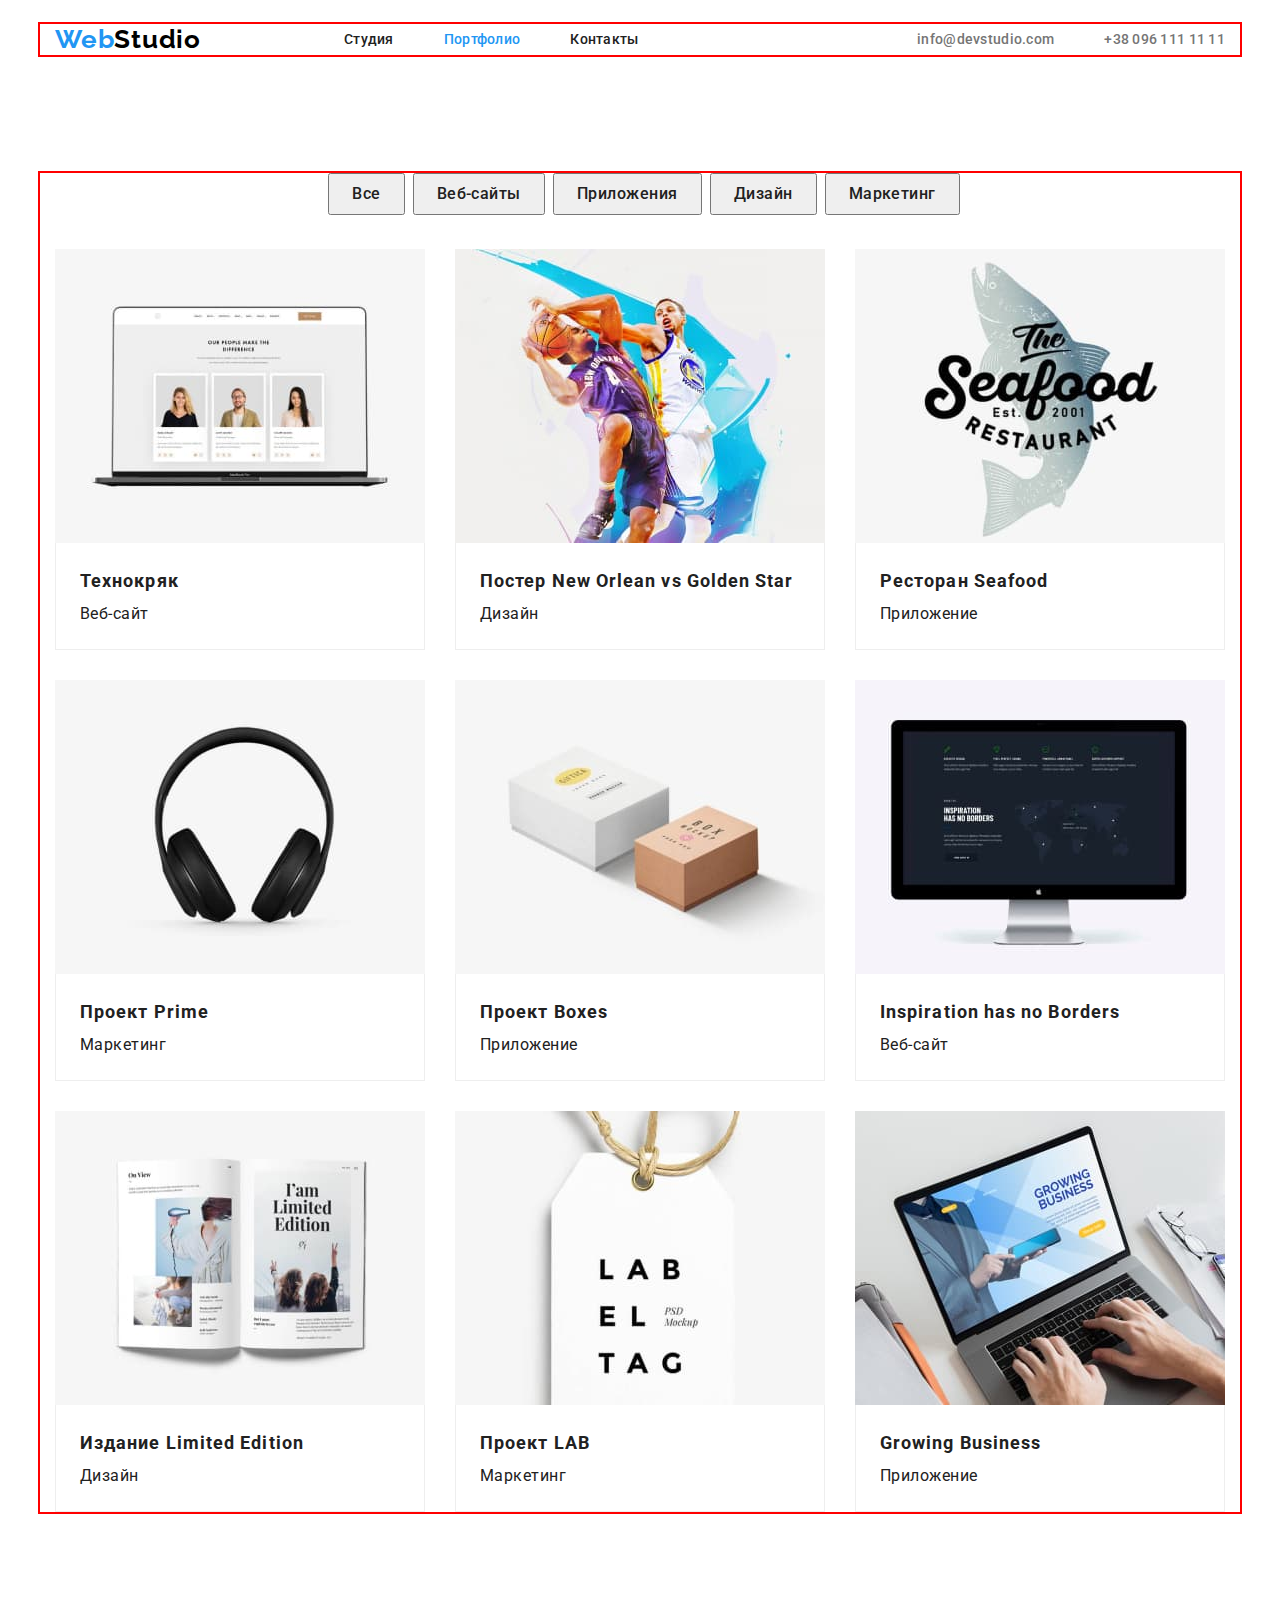
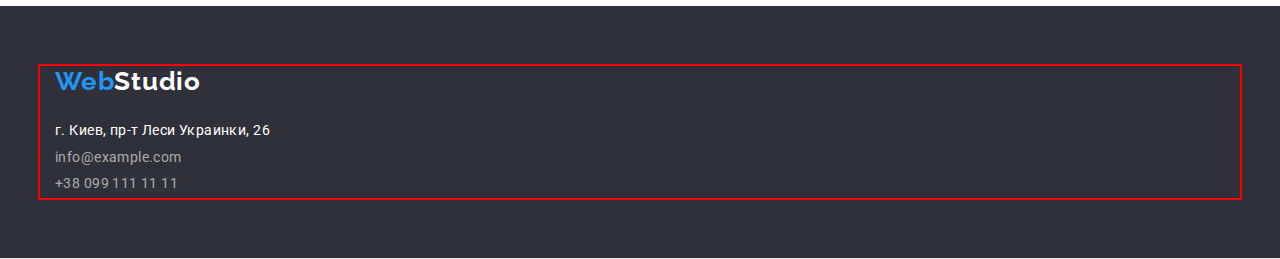
==== commit b2b7ca68: "i hope last" ====
--- a/portfolio.html
+++ b/portfolio.html
@@ -20,13 +20,14 @@
       <nav class="header-nav">
         <a href="/" class="logo-black link-item"> <span class="logo-accent">Web</span>Studio</a>
         <ul class="section list header-nav-list">
-          <li><a href="./index.html" class="nav-list-item link-item current">Студия</a></li>
-          <li><a href="./portfolio.html" class=" nav-list-item link-item">Портфолио</a></li>
+          <li><a href="./index.html" class="nav-list-item link-item ">Студия</a></li>
+          <li><a href="./portfolio.html" class=" nav-list-item link-item current">Портфолио</a></li>
           <li><a href="" class=" nav-list-item link-item">Контакты</a></li>
         </ul>
       </nav>
       <ul class="list header-nav-list">
-        <li><a href="mailto:info@devstudio.com" class="link-item nav-list-item header-contact-info">info@devstudio.com</a>
+        <li><a href="mailto:info@devstudio.com"
+            class="link-item nav-list-item header-contact-info">info@devstudio.com</a>
         </li>
         <li><a href="tel:++380961111111" class="link-item nav-list-item header-contact-info">+38 096 111 11 11</a></li>
       </ul>
@@ -36,65 +37,84 @@
   <main class="portfolio-main">
     <section class="section">
       <div class="container">
-      <h1 hidden>Наши проекты</h1>
-      <ul class="list portfolio-btns-list">
-        <li><button type="button" class="link-item portfolio-bts">Все</button></li>
-        <li><button type="button" class="link-item portfolio-bts">Веб-сайты</button></li>
-        <li><button type="button" class="link-item portfolio-bts">Приложения</button></li>
-        <li><button type="button" class="link-item portfolio-bts">Дизайн</button></li>
-        <li><button type="button" class="link-item portfolio-bts">Маркетинг</button></li>
-      </ul>
+        <h1 hidden>Наши проекты</h1>
+        <ul class="list portfolio-btns-list">
+          <li><button type="button" class="link-item portfolio-bts">Все</button></li>
+          <li><button type="button" class="link-item portfolio-bts">Веб-сайты</button></li>
+          <li><button type="button" class="link-item portfolio-bts">Приложения</button></li>
+          <li><button type="button" class="link-item portfolio-bts">Дизайн</button></li>
+          <li><button type="button" class="link-item portfolio-bts">Маркетинг</button></li>
+        </ul>
 
-      <ul class="list portfolio-list">
-        <li class="portfolio-list-item">
-          <a href=""><img src="./images/portfolio-image/img1.jpg" alt="Веб сайт Технокряк" width="370" /></a>
-          <p class="portfolio-card-title">Технокряк</p>
-          <p class="portfolio-card-item">Веб-сайт</p>
-        </li>
-        <li class="portfolio-list-item">
-          <a href=""><img src="./images/portfolio-image/img2.jpg" alt="Дизайн постера" width="370" /></a>
-          <p class="portfolio-card-title">Постер New Orlean vs Golden Star</p>
-          <p class="portfolio-card-item">Дизайн</p>
-        </li>
-        <li class="portfolio-list-item">
-          <a href=""><img src="./images/portfolio-image/img3.jpg" alt="Приложение Seafood" width="370" /></a>
-          <p class="portfolio-card-title">Ресторан Seafood</p>
-          <p class="portfolio-card-item">Приложение</p>
-        </li>
-        <li class="portfolio-list-item">
-          <a href=""><img src="./images/portfolio-image/img4.jpg" alt="Маркетинговое решение для Prime"
-              width="370" /></a>
-          <p class="portfolio-card-title">Проект Prime</p>
-          <p class="portfolio-card-item">Маркетинг</p>
-        </li>
-        <li class="portfolio-list-item">
-          <a href=""><img src="./images/portfolio-image/img5.jpg" alt="Приложение для Boxes" width="370" /></a>
-          <p class="portfolio-card-title">Проект Boxes</p>
-          <p class="portfolio-card-item">Приложение</p>
-        </li>
-        <li class="portfolio-list-item">
-          <a href=""><img src="./images/portfolio-image/img6.jpg" alt="Веб сайт Inspiration has no Borders"
-              width="370" /></a>
-          <p class="portfolio-card-title">Inspiration has no Borders</p>
-          <p class="portfolio-card-item">Веб-сайт</p>
-        </li>
-        <li class="portfolio-list-item">
-          <a href=""><img src="./images/portfolio-image/img7.jpg" alt="Пример дизайна" width="370" /></a>
-          <p class="portfolio-card-title">Издание Limited Edition</p>
-          <p class="portfolio-card-item">Дизайн</p>
-        </li>
-        <li class="portfolio-list-item">
-          <a href=""><img src="./images/portfolio-image/img8.jpg" alt="Маркетинговое решение для LAB" width="370" /></a>
-          <p class="portfolio-card-title">Проект LAB</p>
-          <p class="portfolio-card-item">Маркетинг</p>
-        </li>
-        <li class="portfolio-list-item">
-          <a href=""><img src="./images/portfolio-image/img9.jpg" alt="Образец приложения Growing Business"
-              width="370" /></a>
-          <p class="portfolio-card-title">Growing Business</p>
-          <p class="portfolio-card-item">Приложение</p>
-        </li>
-      </ul>
+        <ul class="list portfolio-list">
+          <li class="portfolio-list-item">
+            <a href=""><img src="./images/portfolio-image/img1.jpg" alt="Веб сайт Технокряк" width="370" /></a>
+            <div class="portfolio-list-text">
+              <p class="portfolio-card-title">Технокряк</p>
+              <p class="portfolio-card-item">Веб-сайт</p>
+            </div>
+          </li>
+          <li class="portfolio-list-item">
+            <a href=""><img src="./images/portfolio-image/img2.jpg" alt="Дизайн постера" width="370" /></a>
+            <div class="portfolio-list-text">
+              <p class="portfolio-card-title">Постер New Orlean vs Golden Star</p>
+              <p class="portfolio-card-item">Дизайн</p>
+            </div>
+          </li>
+          <li class="portfolio-list-item">
+            <a href=""><img src="./images/portfolio-image/img3.jpg" alt="Приложение Seafood" width="370" /></a>
+            <div class="portfolio-list-text">
+              <p class="portfolio-card-title">Ресторан Seafood</p>
+              <p class="portfolio-card-item">Приложение</p>
+            </div>
+          </li>
+          <li class="portfolio-list-item">
+            <a href=""><img src="./images/portfolio-image/img4.jpg" alt="Маркетинговое решение для Prime"
+                width="370" /></a>
+            <div class="portfolio-list-text">
+              <p class="portfolio-card-title">Проект Prime</p>
+              <p class="portfolio-card-item">Маркетинг</p>
+            </div>
+          </li>
+          <li class="portfolio-list-item">
+            <a href=""><img src="./images/portfolio-image/img5.jpg" alt="Приложение для Boxes" width="370" /></a>
+            <div class="portfolio-list-text">
+              <p class="portfolio-card-title">Проект Boxes</p>
+              <p class="portfolio-card-item">Приложение</p>
+            </div>
+          </li>
+          <li class="portfolio-list-item">
+            <a href=""><img src="./images/portfolio-image/img6.jpg" alt="Веб сайт Inspiration has no Borders"
+                width="370" /></a>
+            <div class="portfolio-list-text">
+              <p class="portfolio-card-title">Inspiration has no Borders</p>
+              <p class="portfolio-card-item">Веб-сайт</p>
+            </div>
+          </li>
+          <li class="portfolio-list-item">
+            <a href=""><img src="./images/portfolio-image/img7.jpg" alt="Пример дизайна" width="370" /></a>
+            <div class="portfolio-list-text">
+              <p class="portfolio-card-title">Издание Limited Edition</p>
+              <p class="portfolio-card-item">Дизайн</p>
+            </div>
+          </li>
+          <li class="portfolio-list-item">
+            <a href=""><img src="./images/portfolio-image/img8.jpg" alt="Маркетинговое решение для LAB"
+                width="370" /></a>
+            <div class="portfolio-list-text">
+              <p class="portfolio-card-title">Проект LAB</p>
+              <p class="portfolio-card-item">Маркетинг</p>
+            </div>
+          </li>
+          <li class="portfolio-list-item">
+            <a href=""><img src="./images/portfolio-image/img9.jpg" alt="Образец приложения Growing Business"
+                width="370" /></a>
+            <div class="portfolio-list-text">
+              <p class="portfolio-card-title">Growing Business</p>
+              <p class="portfolio-card-item">Приложение</p>
+            </div>
+          </li>
+        </ul>
       </div>
     </section>
   </main>
--- a/css/styles.css
+++ b/css/styles.css
@@ -27,9 +27,16 @@
 h6,
 ul,
 li,
-p {
+p,
+img {
     margin: 0;
     padding: 0;
+}
+
+img {
+    display: block;
+    max-width: 100%;
+    height: auto;
 }
 
 
@@ -146,6 +153,7 @@
 
 .footer {
     padding: 60px 0;
+    border-bottom: 1px solid #ECECEC;
 }
 
 .footer-list {
@@ -156,7 +164,7 @@
     margin-top: 20px;
 }
 
-.footer-list-item {}
+/* .footer-list-item {} */
 
 .footer-contact-info {
     color: var(--footer-contact-color);
@@ -205,7 +213,7 @@
     display: inline-block;
     letter-spacing: 0.06em;
     color: var(--secondary-color);
-    background-color: #2196F3;
+    background-color: var(--accent-color);
     cursor: pointer;
     box-shadow: 0px 4px 4px rgba(0, 0, 0, 0.15);
     border-radius: 4px;
@@ -287,13 +295,24 @@
 
 .team-list {
     display: flex;
-    padding-right: -30px;
+    margin-right: -30px;
 }
 
 .team-list-item {
-    flex-basis: calc(100% / 4 -30px);
-    padding-right: 30px;
-
+    flex-basis: calc(100% / 4 - 30px);
+    margin-right: 30px;
+
+}
+
+.team-card {
+    background: var(--secondary-color);
+    box-shadow: 0px 1px 3px rgba(0, 0, 0, 0.12), 0px 1px 1px rgba(0, 0, 0, 0.14), 0px 2px 1px rgba(0, 0, 0, 0.2);
+    border-radius: 0px 0px 4px 4px;
+}
+
+.team-card-text {
+    background: var(--secondary-color);
+    padding: 30px 0;
 }
 
 
@@ -301,14 +320,16 @@
     font-weight: 500;
     font-size: 16px;
     line-height: 1.19;
-    /* text-align: center; */
-    letter-spacing: 0.03em;
+    text-align: center;
+    letter-spacing: 0.03em;
+    margin-bottom: 10px;
+
 }
 
 .card-item-prof {
     font-size: 16px;
     line-height: 1.19;
-    /* text-align: center; */
+    text-align: center;
     letter-spacing: 0.03em;
     color: var(--main-color);
 }
@@ -363,6 +384,7 @@
 .portfolio-btns-list {
     display: flex;
     justify-content: center;
+    margin-bottom: 34px;
 
 }
 
@@ -376,9 +398,22 @@
     margin-left: -30px;
 
 }
+.portfolio-list-item:nth-last-child(-n + 3) {
+    margin-bottom: 0;
+}
 
 .portfolio-list-item {
 
     flex-basis: calc(100% / 3 - 30px);
     margin-left: 30px;
+    margin-bottom: 30px;
+}
+.portfolio-list-item:nth-last-child(-n + 3) {
+    margin-bottom: 0;
+}
+
+.portfolio-list-text {
+    padding: 20px 24px;
+    border: 1px solid #EEEEEE;
+    border-top: transparent;
 }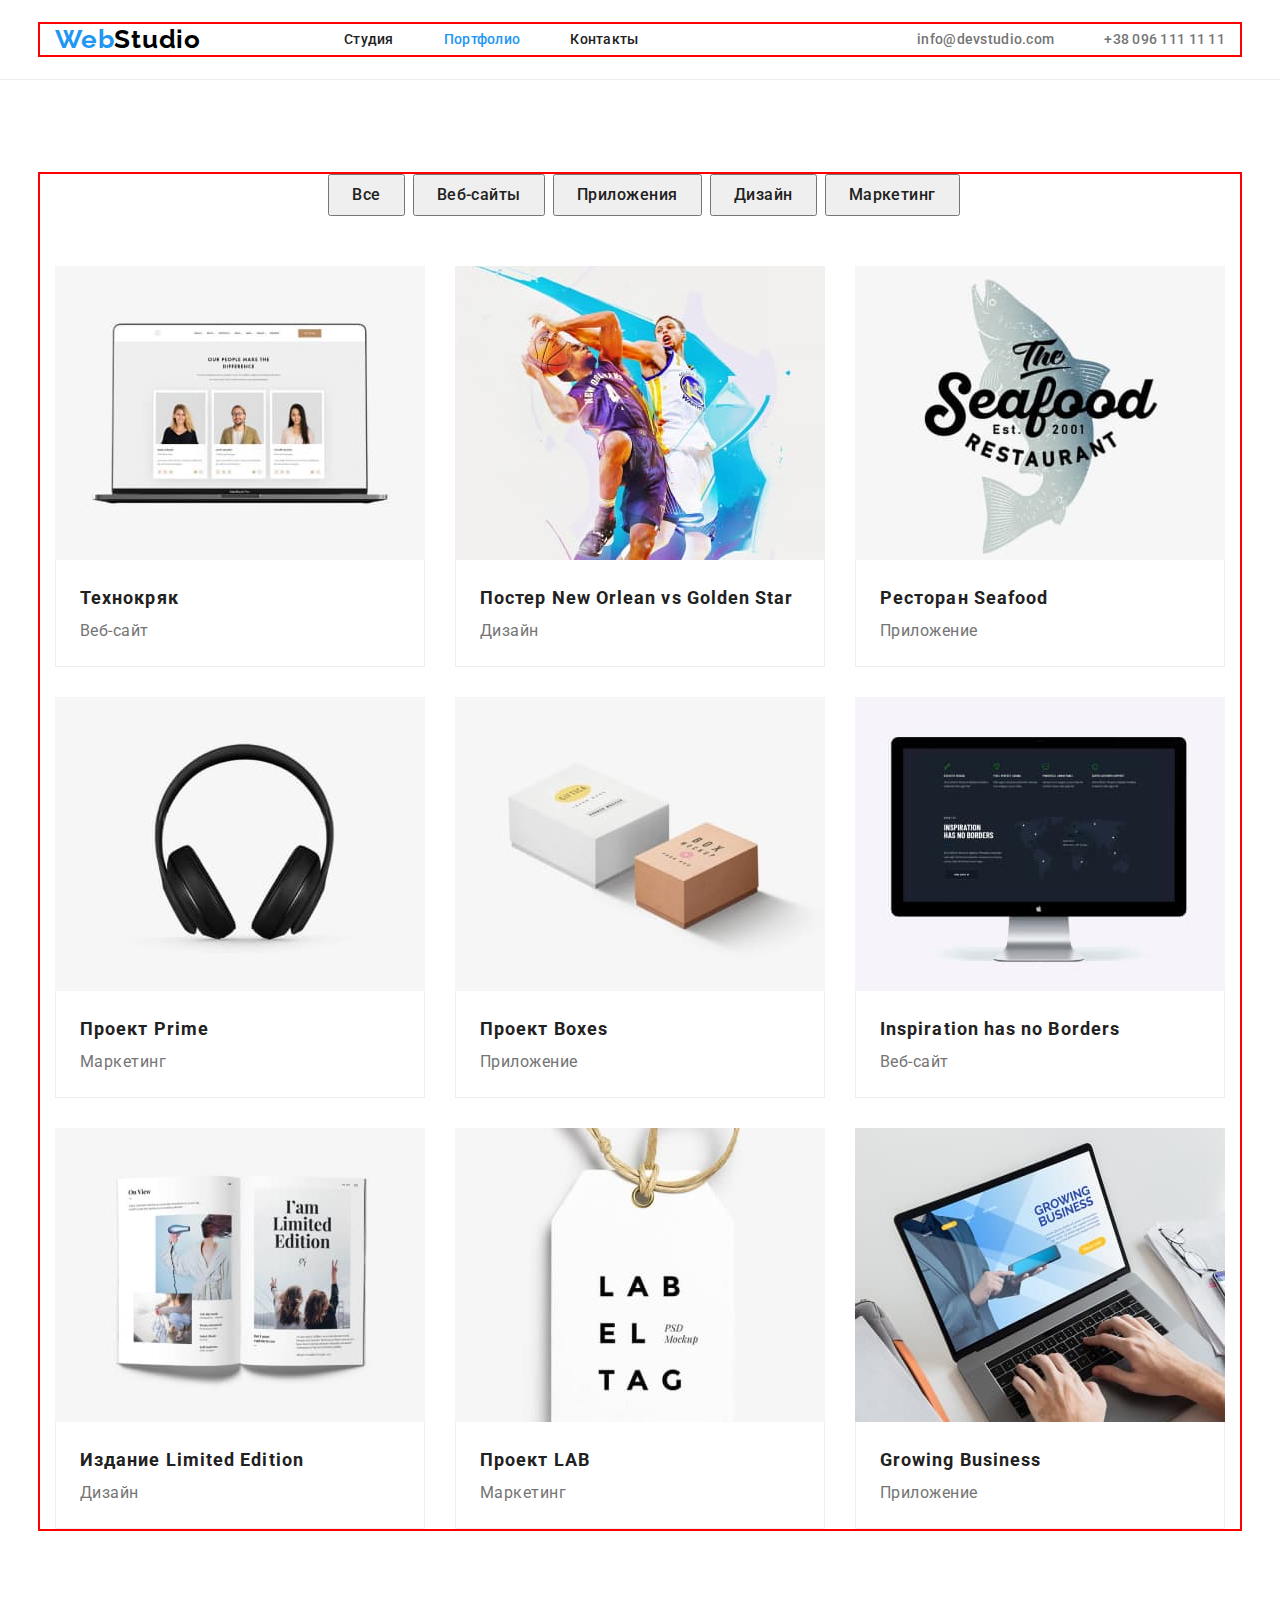
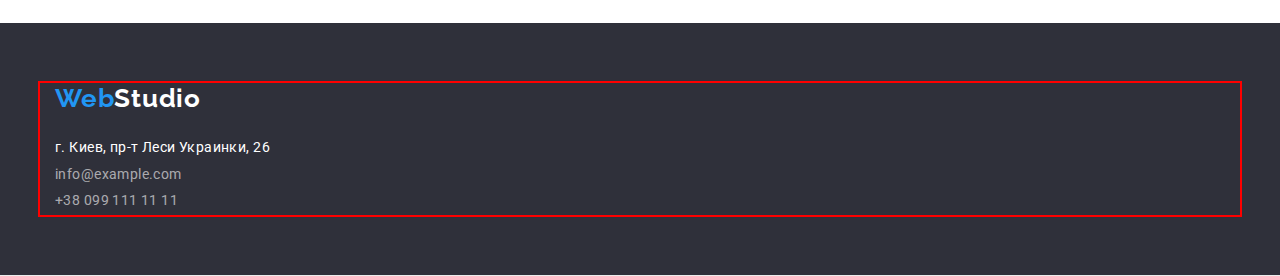
==== commit 82da63f8: "edited after review" ====
--- a/portfolio.html
+++ b/portfolio.html
@@ -34,8 +34,8 @@
     </div>
   </header>
 
-  <main class="portfolio-main">
-    <section class="section">
+  <main>
+    <section class="section portfolio-main">
       <div class="container">
         <h1 hidden>Наши проекты</h1>
         <ul class="list portfolio-btns-list">
--- a/css/styles.css
+++ b/css/styles.css
@@ -94,6 +94,7 @@
 
 .header {
     padding: 24px 0;
+    border-bottom: 1px solid #ECECEC;
 }
 
 .top-header-nav {
@@ -231,8 +232,14 @@
 
 
 .features {
-    display: flex;
-    margin: 94px auto;
+    padding-top: 94px;
+    padding-bottom: 94px;
+
+}
+
+.features-list {
+    display: flex;
+
 }
 
 .features-item {
@@ -247,14 +254,24 @@
 }
 
 .features-title {
+    font-weight: 700;
     font-size: 14px;
-    font-weight: 700;
+    line-height: 1.14;
+    letter-spacing: 0.03em;
     text-transform: uppercase;
     color: var(--section-color);
+    margin-bottom: 10px;
 }
 
 .features-text {
-    color: var(--main-color);
+    font-size: 14px;
+    line-height: 1.71;
+    letter-spacing: 0.03em color: var(--main-color);
+}
+
+.jobs {
+    padding-bottom: 94px;
+
 }
 
 .jobs-team-title {
@@ -270,8 +287,7 @@
 .jobs-list {
     display: flex;
     margin-right: -30px;
-    margin-bottom: 94px;
-
+    
 }
 
 .jobs-list-item {
@@ -374,17 +390,18 @@
     font-size: 16px;
     line-height: 1.88;
     letter-spacing: 0.03em;
+    color: var(--main-color);
 
 }
 
 .portfolio-main {
-    margin: 94px 0;
+    padding: 94px 0;
 }
 
 .portfolio-btns-list {
     display: flex;
     justify-content: center;
-    margin-bottom: 34px;
+    margin-bottom: 50px;
 
 }
 
@@ -398,6 +415,7 @@
     margin-left: -30px;
 
 }
+
 .portfolio-list-item:nth-last-child(-n + 3) {
     margin-bottom: 0;
 }
@@ -408,6 +426,7 @@
     margin-left: 30px;
     margin-bottom: 30px;
 }
+
 .portfolio-list-item:nth-last-child(-n + 3) {
     margin-bottom: 0;
 }
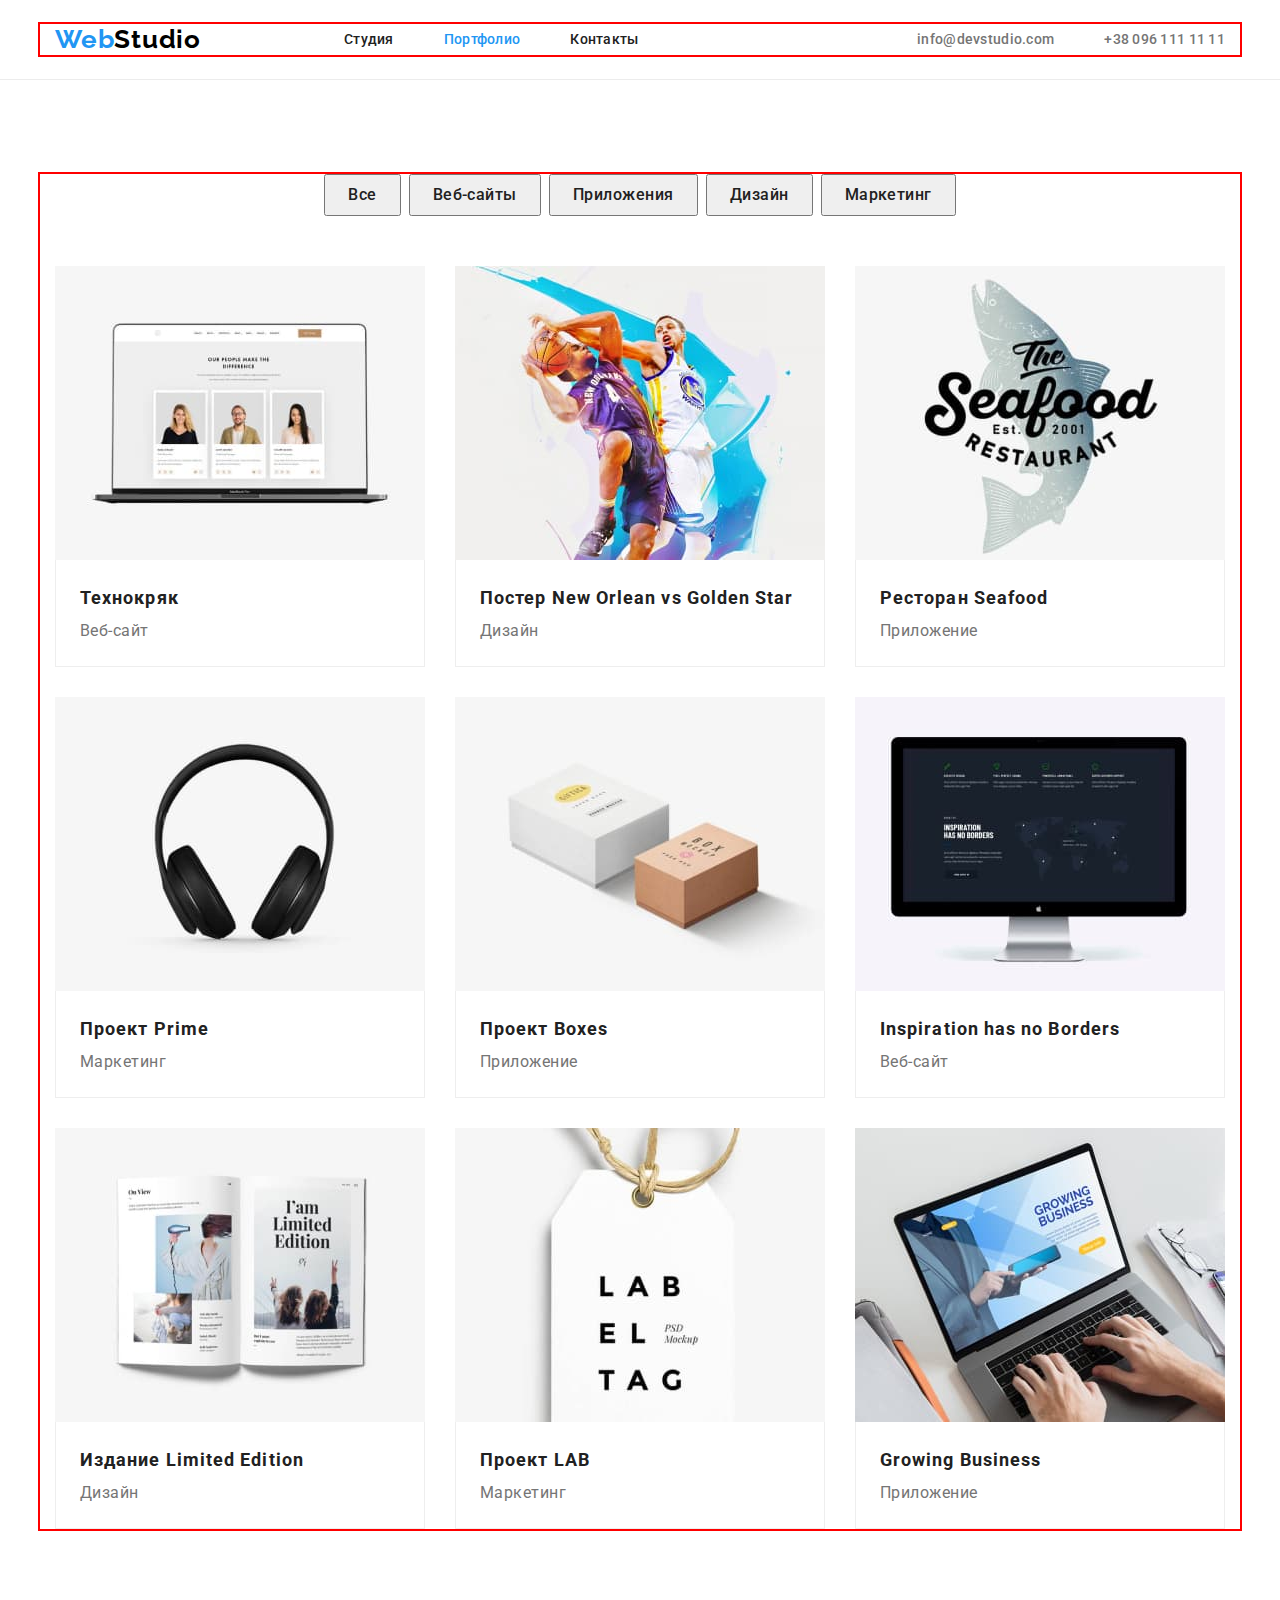
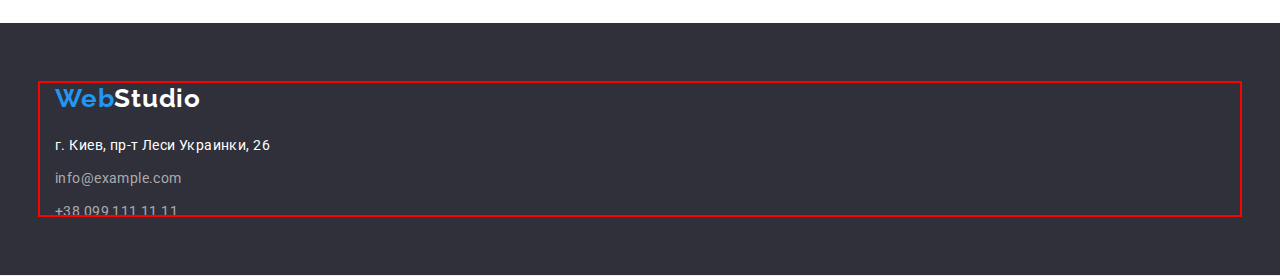
==== commit 29ebe806: "xz" ====
--- a/portfolio.html
+++ b/portfolio.html
@@ -39,11 +39,11 @@
       <div class="container">
         <h1 hidden>Наши проекты</h1>
         <ul class="list portfolio-btns-list">
-          <li><button type="button" class="link-item portfolio-bts">Все</button></li>
-          <li><button type="button" class="link-item portfolio-bts">Веб-сайты</button></li>
-          <li><button type="button" class="link-item portfolio-bts">Приложения</button></li>
-          <li><button type="button" class="link-item portfolio-bts">Дизайн</button></li>
-          <li><button type="button" class="link-item portfolio-bts">Маркетинг</button></li>
+          <li class="portfolio-btns-list-item"><button type="button" class="link-item portfolio-bts">Все</button></li>
+          <li class="portfolio-btns-list-item"><button type="button" class="link-item portfolio-bts">Веб-сайты</button></li>
+          <li class="portfolio-btns-list-item"><button type="button" class="link-item portfolio-bts">Приложения</button></li>
+          <li class="portfolio-btns-list-item"><button type="button" class="link-item portfolio-bts">Дизайн</button></li>
+          <li class="portfolio-btns-list-item"><button type="button" class="link-item portfolio-bts">Маркетинг</button></li>
         </ul>
 
         <ul class="list portfolio-list">
--- a/css/styles.css
+++ b/css/styles.css
@@ -165,7 +165,13 @@
     margin-top: 20px;
 }
 
-/* .footer-list-item {} */
+.footer-list-item {
+    margin-bottom: 9px;
+}
+
+.footer-list-item:last-child {
+    margin-bottom: 0;
+}
 
 .footer-contact-info {
     color: var(--footer-contact-color);
@@ -287,7 +293,7 @@
 .jobs-list {
     display: flex;
     margin-right: -30px;
-    
+
 }
 
 .jobs-list-item {
@@ -369,7 +375,7 @@
     color: var(--section-color);
     cursor: pointer;
     padding: 6px 22px;
-    margin-left: 8px;
+
 }
 
 
@@ -402,10 +408,13 @@
     display: flex;
     justify-content: center;
     margin-bottom: 50px;
-
-}
-
-.portfolio-btns-list:last-child {
+}
+
+.portfolio-btns-list-item {
+    margin-left: 8px;
+}
+
+.portfolio-btns-list-item:first-child {
     margin-left: 0;
 }
 
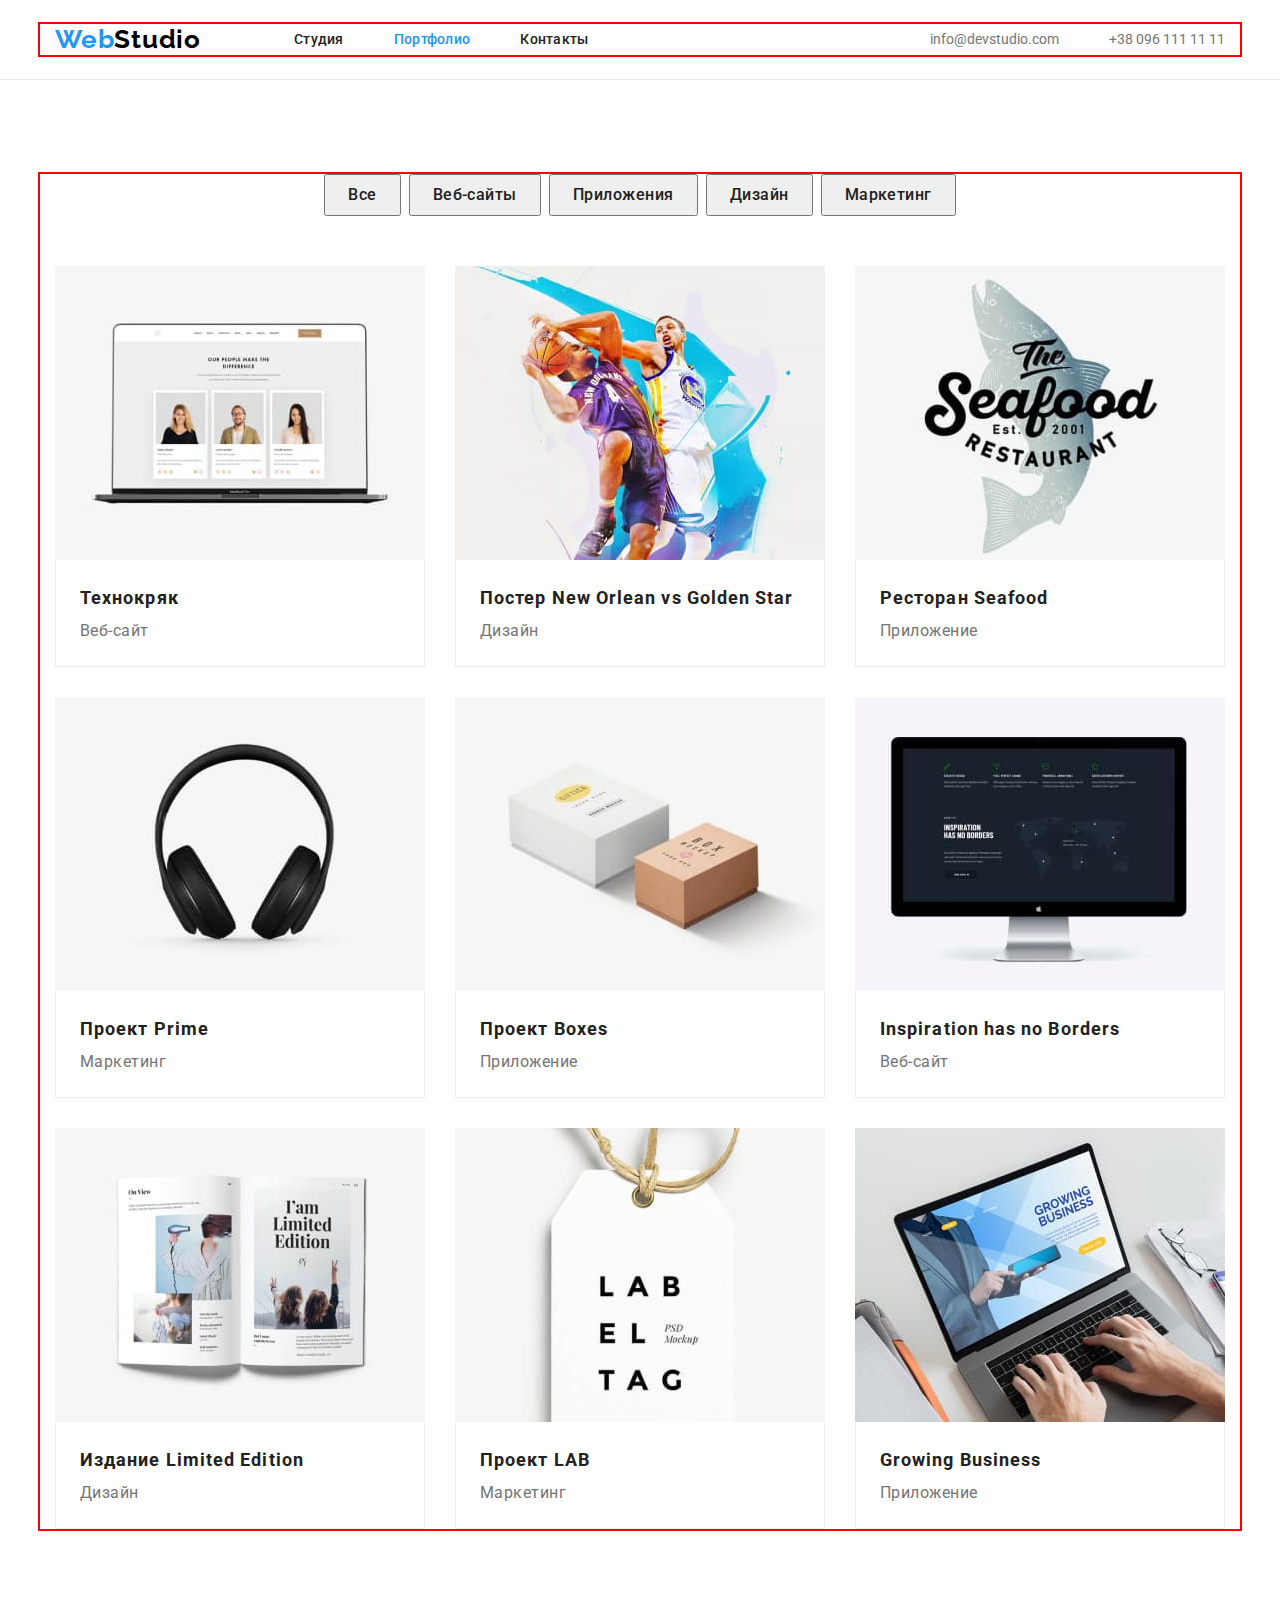
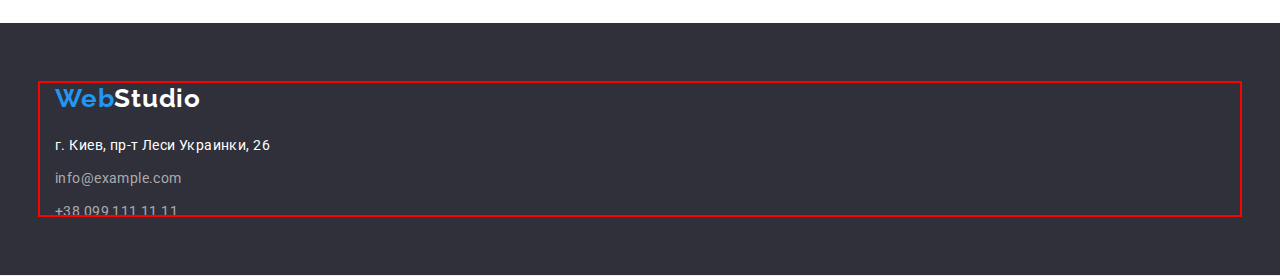
==== commit 64f42fc6: "hw 3 end" ====
--- a/portfolio.html
+++ b/portfolio.html
@@ -20,12 +20,12 @@
       <nav class="header-nav">
         <a href="/" class="logo-black link-item"> <span class="logo-accent">Web</span>Studio</a>
         <ul class="section list header-nav-list">
-          <li><a href="./index.html" class="nav-list-item link-item ">Студия</a></li>
-          <li><a href="./portfolio.html" class=" nav-list-item link-item current">Портфолио</a></li>
-          <li><a href="" class=" nav-list-item link-item">Контакты</a></li>
+          <li class="nav-list-item"><a href="./index.html" class="nav-list-item-link link-item">Студия</a></li>
+          <li class="nav-list-item"><a href="./portfolio.html" class="nav-list-item-link link-item current">Портфолио</a></li>
+          <li class="nav-list-item"><a href="" class="nav-list-item-link link-item">Контакты</a></li>
         </ul>
       </nav>
-      <ul class="list header-nav-list">
+      <ul class="list header-contact-list">
         <li><a href="mailto:info@devstudio.com"
             class="link-item nav-list-item header-contact-info">info@devstudio.com</a>
         </li>
--- a/css/styles.css
+++ b/css/styles.css
@@ -115,18 +115,29 @@
 
 }
 
-.nav-list-item {
+.nav-list-item:not(:first-child) {
+    margin-left: 50px;
+}
+
+.nav-list-item-link {
     font-weight: 500;
     line-height: 1.14;
     letter-spacing: 0.02em;
     color: var(--section-color);
-    margin-left: 50px;
-}
-
-
-.nav-list-item:hover,
-.nav-list-item:focus {
+}
+
+
+
+.nav-list-item-link:hover,
+.nav-list-item-link:focus {
     color: var(--accent-color);
+}
+
+.header-contact-list{
+display: flex;
+}
+.header-contact-list > li:not(:first-child) {
+margin-left: 50px;
 }
 
 .list {
@@ -272,7 +283,8 @@
 .features-text {
     font-size: 14px;
     line-height: 1.71;
-    letter-spacing: 0.03em color: var(--main-color);
+    letter-spacing: 0.03em; 
+    color: var(--main-color);
 }
 
 .jobs {
